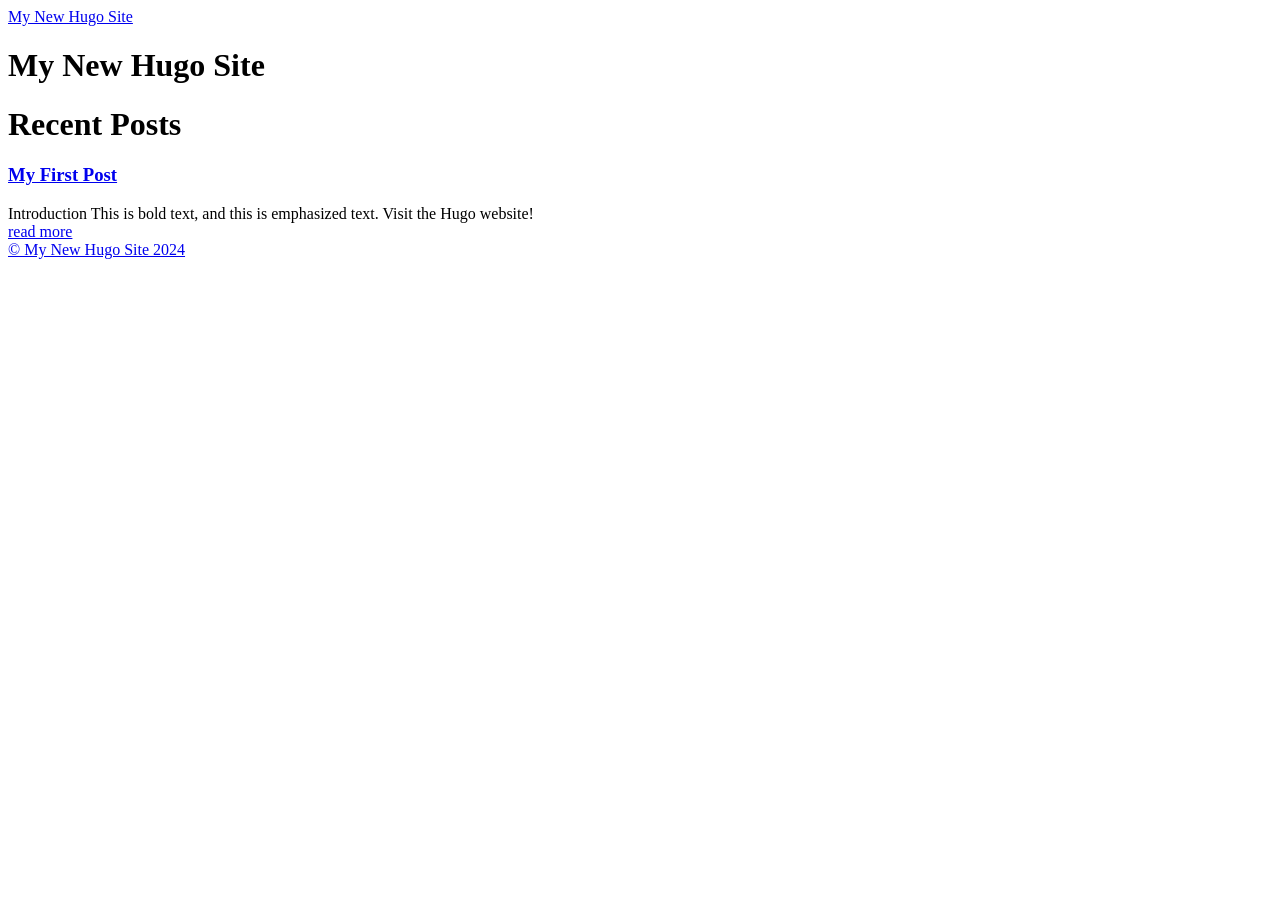
==== public/index.html @ b790c1c4 "Hugo Web Files" ====
<!DOCTYPE html>
<html lang="en-us">
  <head>
    <meta charset="utf-8">
    <meta http-equiv="X-UA-Compatible" content="IE=edge,chrome=1">
    
    <title>My New Hugo Site</title>
    <meta name="viewport" content="width=device-width,minimum-scale=1">
    <meta name="description" content="">
    <meta name="generator" content="Hugo 0.133.0">
    
    
    
    
      <meta name="robots" content="noindex, nofollow">
    
    

    
<link rel="stylesheet" href="/ananke/css/main.min.css" >



    

    
      

    

    
    
      <link href="/index.xml" rel="alternate" type="application/rss+xml" title="My New Hugo Site" />
      <link href="/index.xml" rel="feed" type="application/rss+xml" title="My New Hugo Site" />
      
    

    
      <link rel="canonical" href="https://aayushchalise.com/">
    

    <meta property="og:url" content="https://aayushchalise.com/">
  <meta property="og:site_name" content="My New Hugo Site">
  <meta property="og:title" content="My New Hugo Site">
  <meta property="og:locale" content="en_us">
  <meta property="og:type" content="website">

  <meta itemprop="name" content="My New Hugo Site">
  <meta itemprop="datePublished" content="2024-08-20T23:05:24+05:45">
  <meta itemprop="dateModified" content="2024-08-20T23:05:24+05:45">
  <meta name="twitter:card" content="summary">
  <meta name="twitter:title" content="My New Hugo Site">

	
  </head>

  <body class="ma0 avenir bg-near-white">

    

  <header>
    <div class="pb3-m pb6-l bg-black">
      <nav class="pv3 ph3 ph4-ns" role="navigation">
  <div class="flex-l justify-between items-center center">
    <a href="/" class="f3 fw2 hover-white no-underline white-90 dib">
      
        My New Hugo Site
      
    </a>
    <div class="flex-l items-center">
      

      
      
<div class="ananke-socials">
  
</div>

    </div>
  </div>
</nav>

      <div class="tc-l pv3 ph3 ph4-ns">
        <h1 class="f2 f-subheadline-l fw2 light-silver mb0 lh-title">
          My New Hugo Site
        </h1>
        
      </div>
    </div>
  </header>


    <main class="pb7" role="main">
      
  <article class="cf ph3 ph5-l pv3 pv4-l f4 tc-l center measure-wide lh-copy mid-gray">
      
    </article>
    
    
    
    
    
    
    
    
    
    
    
      <div class="pa3 pa4-ns w-100 w-70-ns center">
        
        
            <h1 class="flex-none">
              Recent Posts
            </h1>
          

        

        <section class="w-100 mw8">
          
          
            <div class="relative w-100 mb4">
              
<article class="bb b--black-10">
  <div class="db pv4 ph3 ph0-l no-underline dark-gray">
    <div class="flex flex-column flex-row-ns">
      
      <div class="blah w-100">
        <h1 class="f3 fw1 athelas mt0 lh-title">
          <a href="/posts/my-first-post/" class="color-inherit dim link">
            My First Post
            </a>
        </h1>
        <div class="f6 f5-l lh-copy nested-copy-line-height nested-links">
          Introduction This is bold text, and this is emphasized text.
Visit the Hugo website!
        </div>
          <a href="/posts/my-first-post/" class="ba b--moon-gray bg-light-gray br2 color-inherit dib f7 hover-bg-moon-gray link mt2 ph2 pv1">read more</a>
        
      </div>
    </div>
  </div>
</article>

            </div>
          
        </section>

        

        </div>
    
  

    </main>
    <footer class="bg-black bottom-0 w-100 pa3" role="contentinfo">
  <div class="flex justify-between">
  <a class="f4 fw4 hover-white no-underline white-70 dn dib-ns pv2 ph3" href="https://aayushchalise.com/" >
    &copy;  My New Hugo Site 2024 
  </a>
    <div>
<div class="ananke-socials">
  
</div>
</div>
  </div>
</footer>

  </body>
</html>
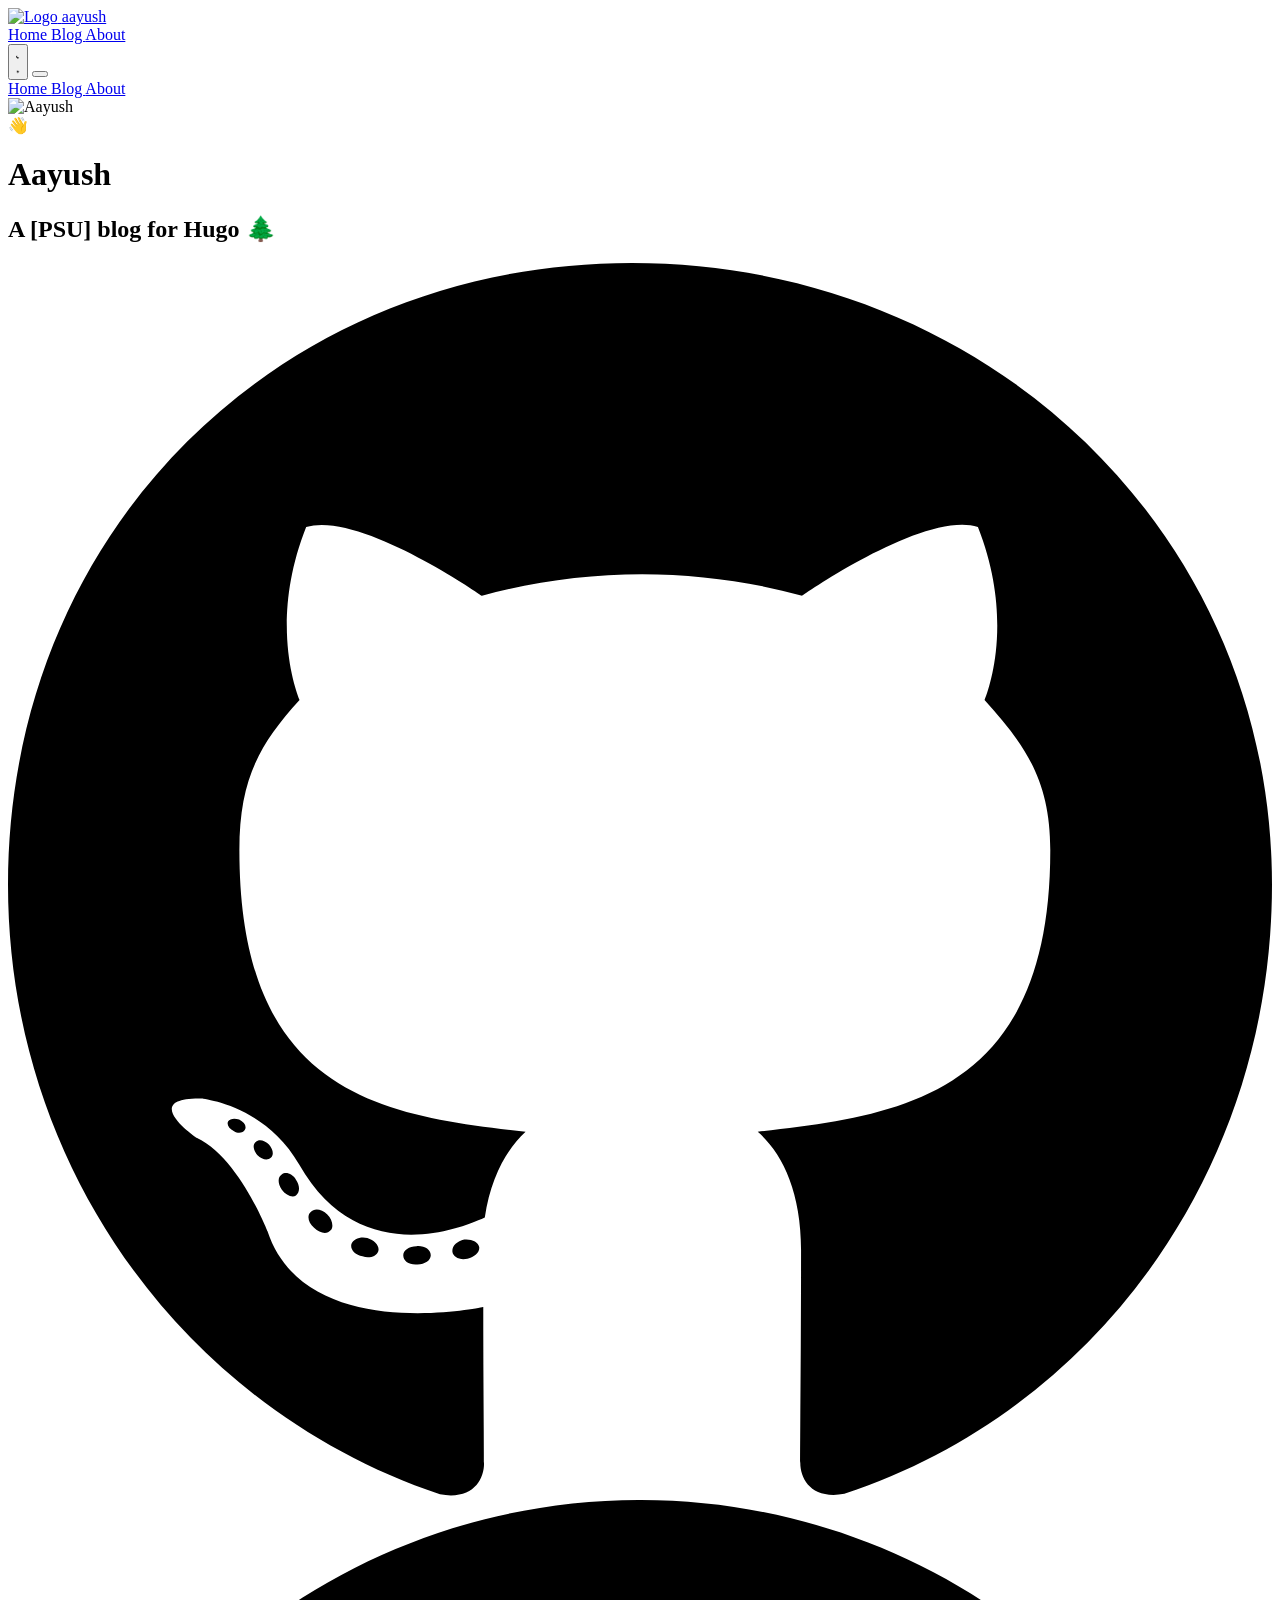
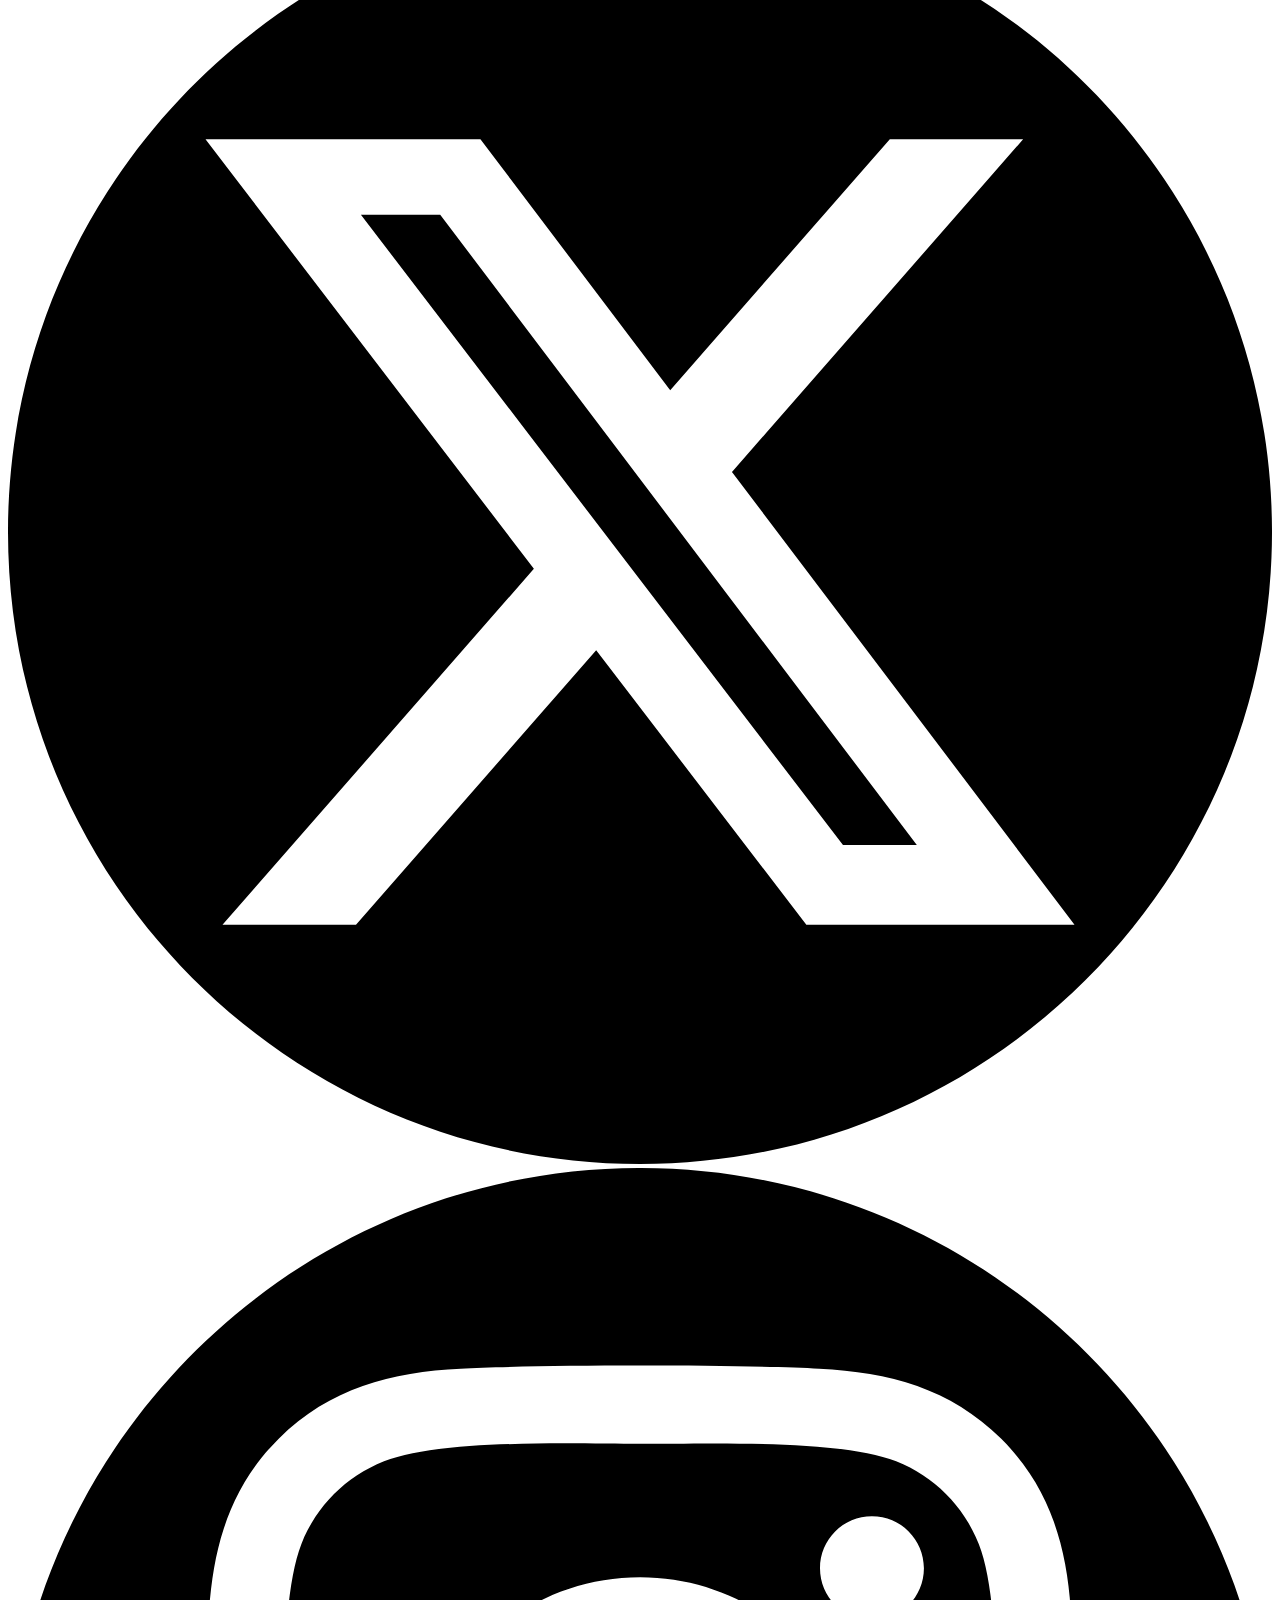
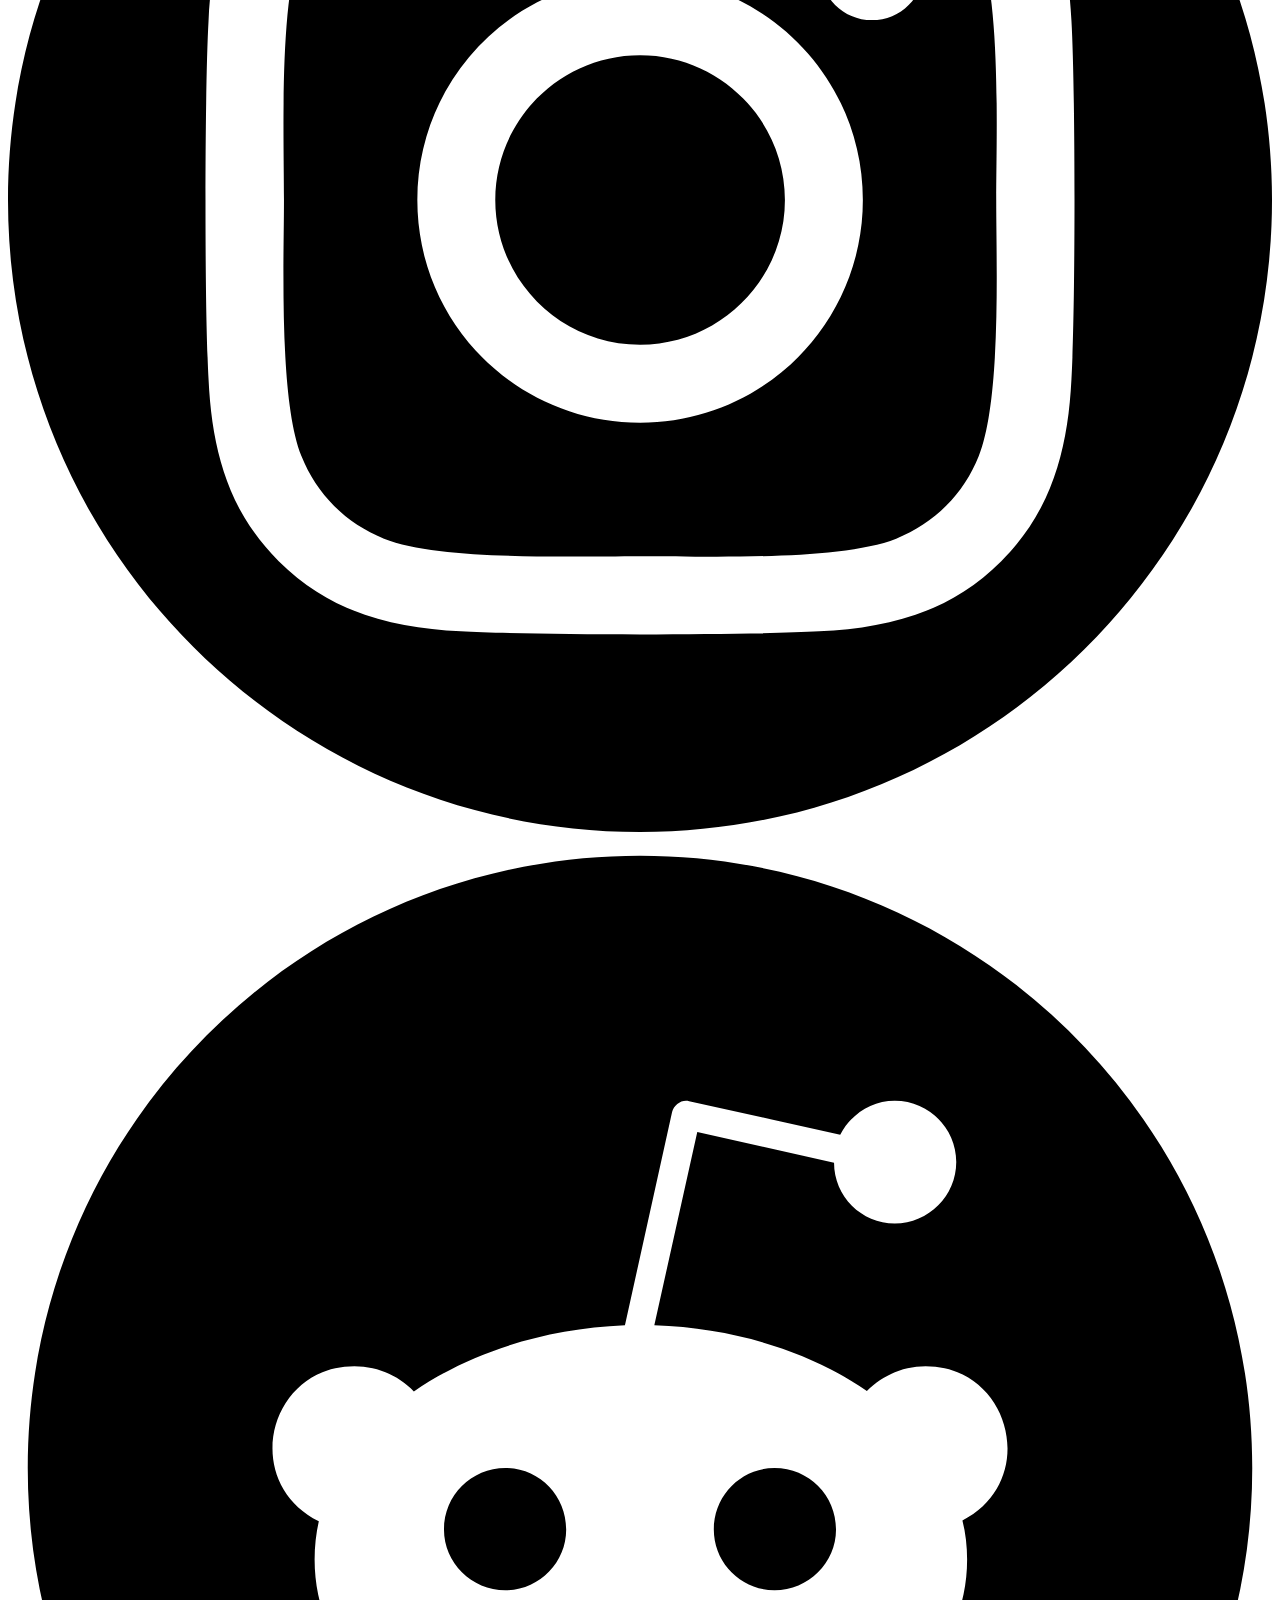
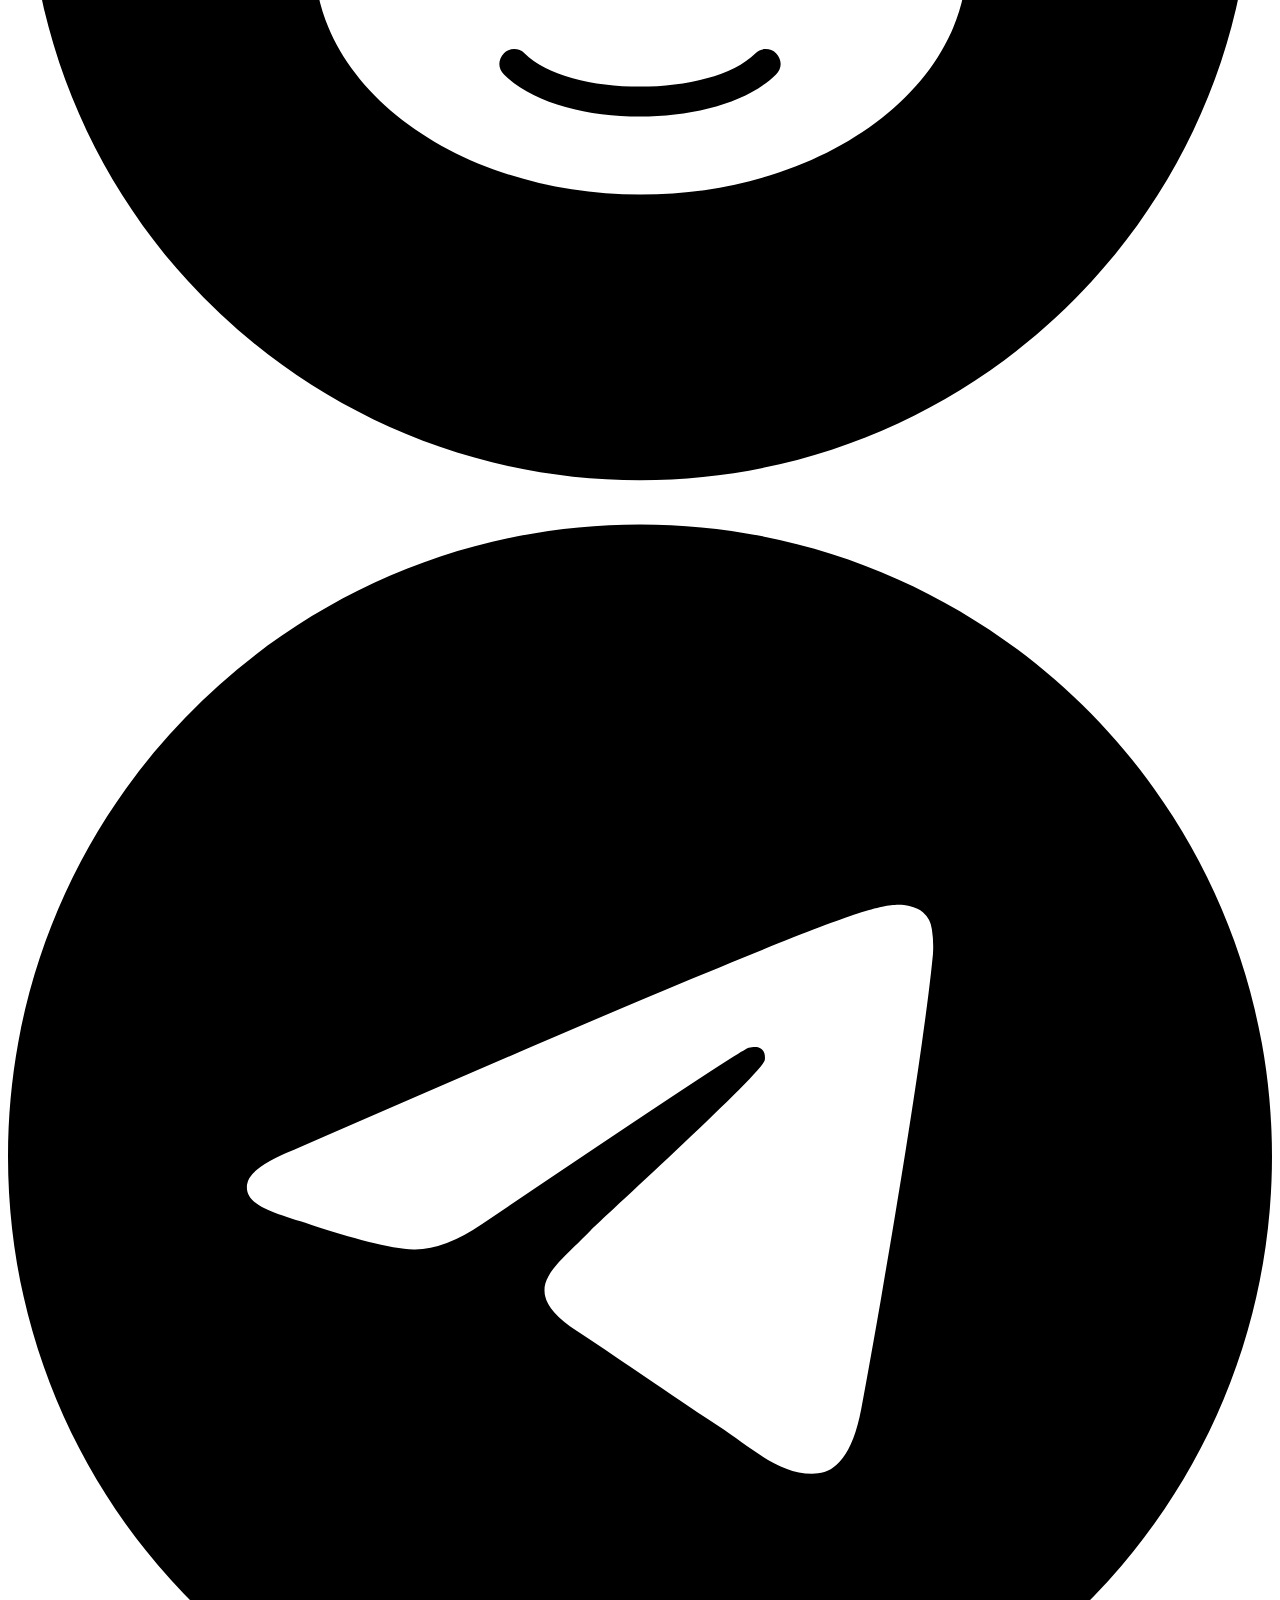
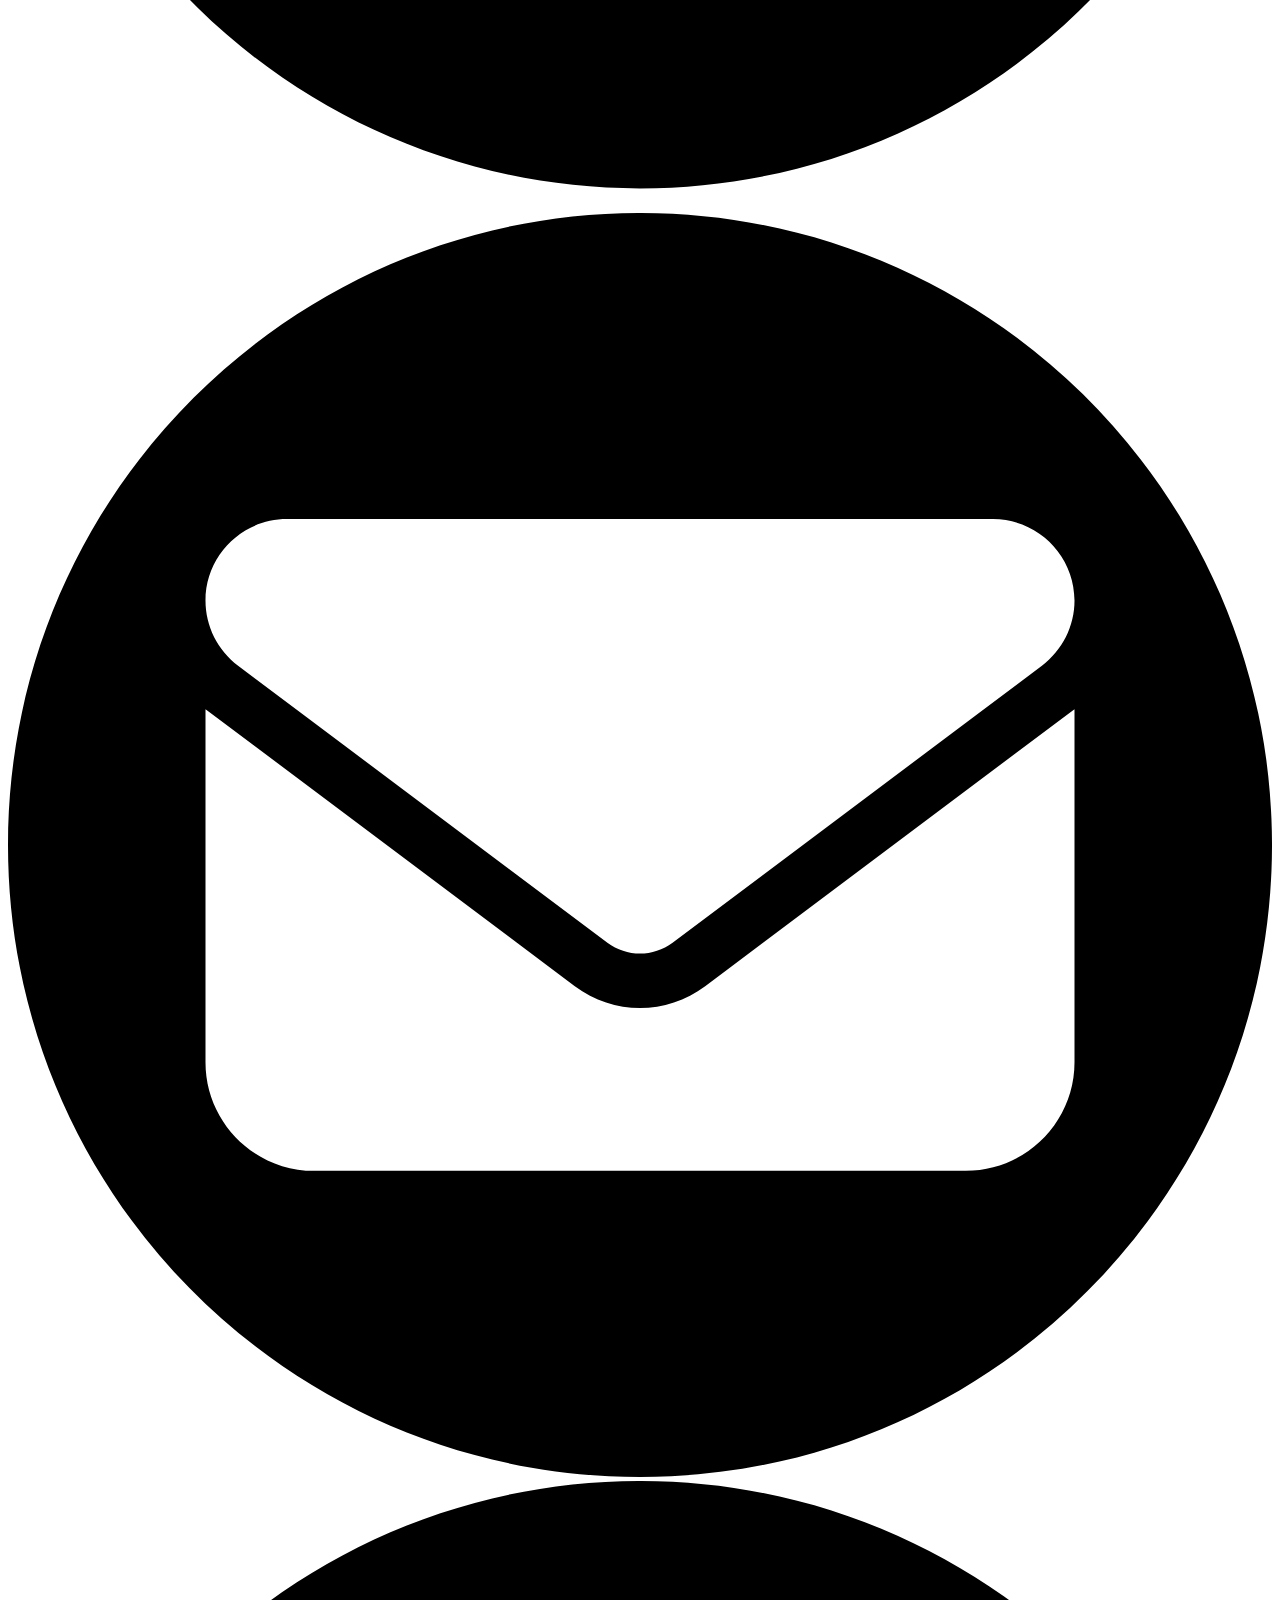
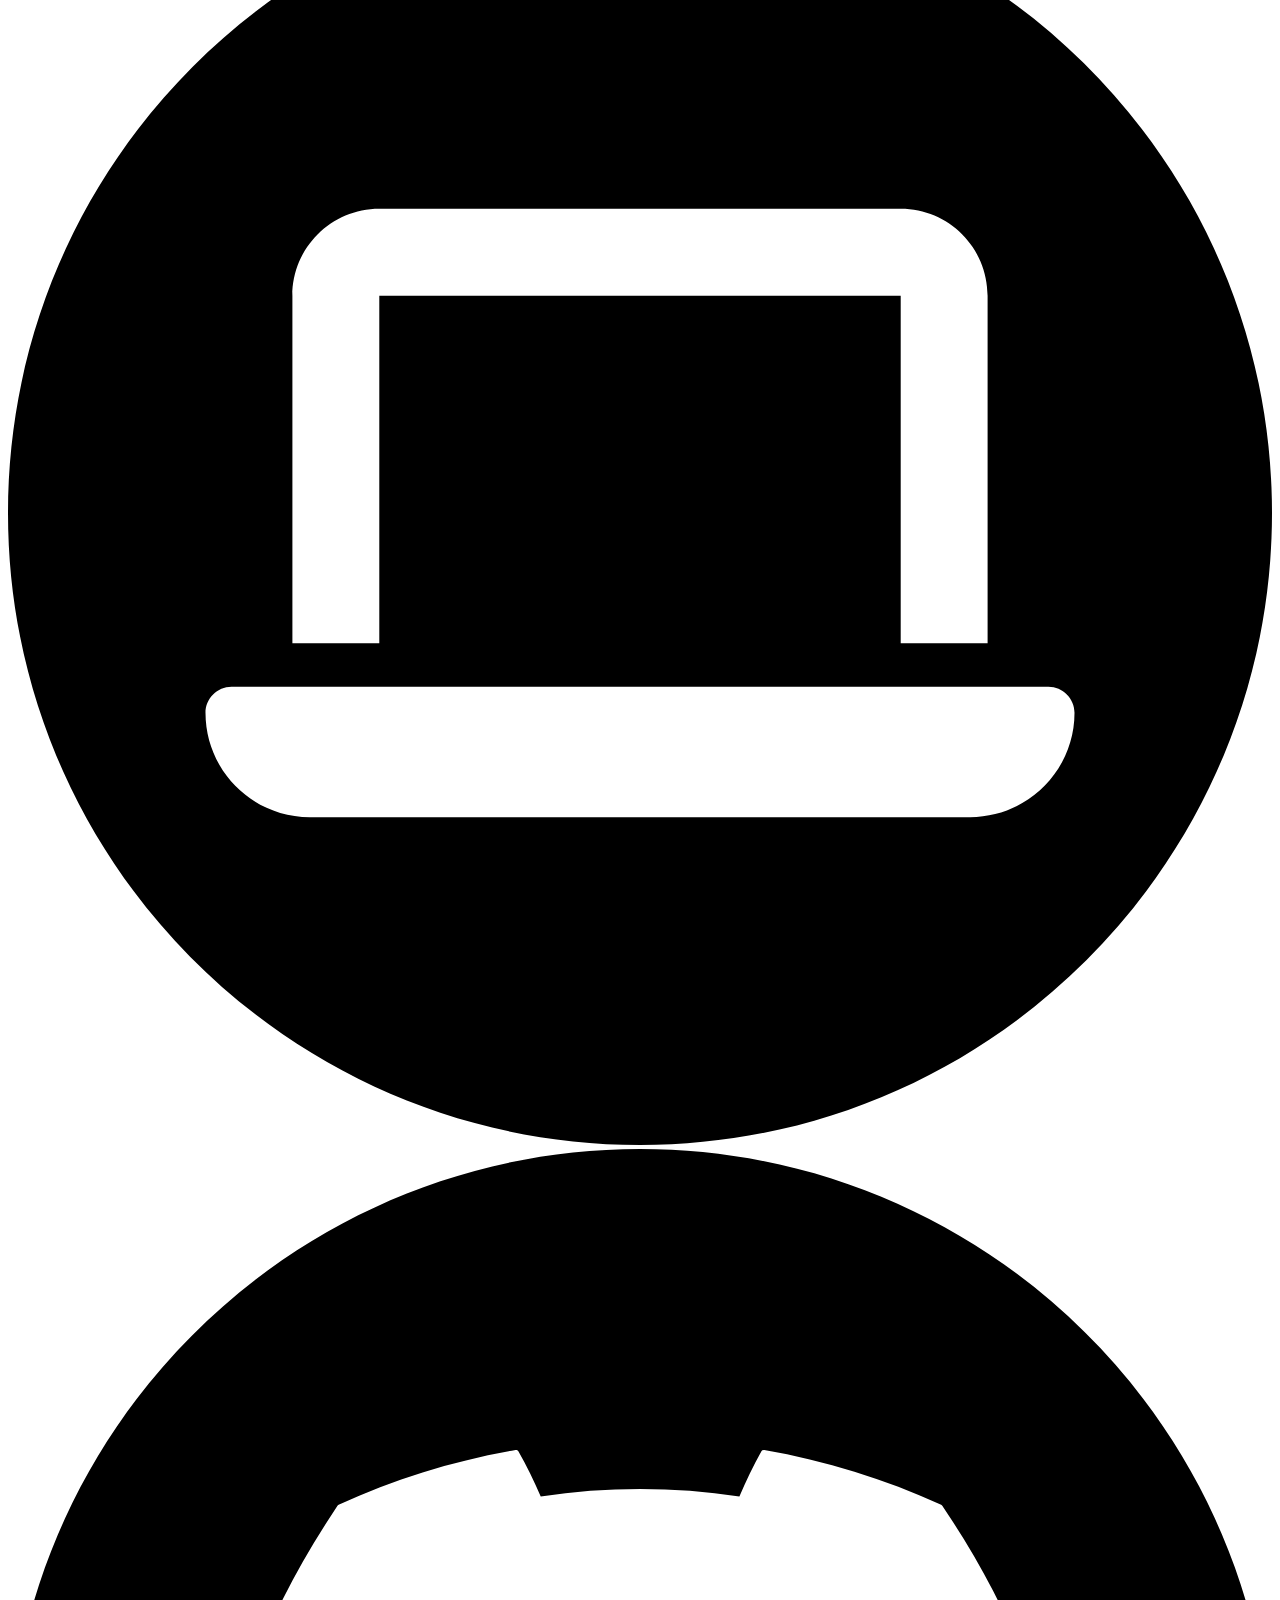
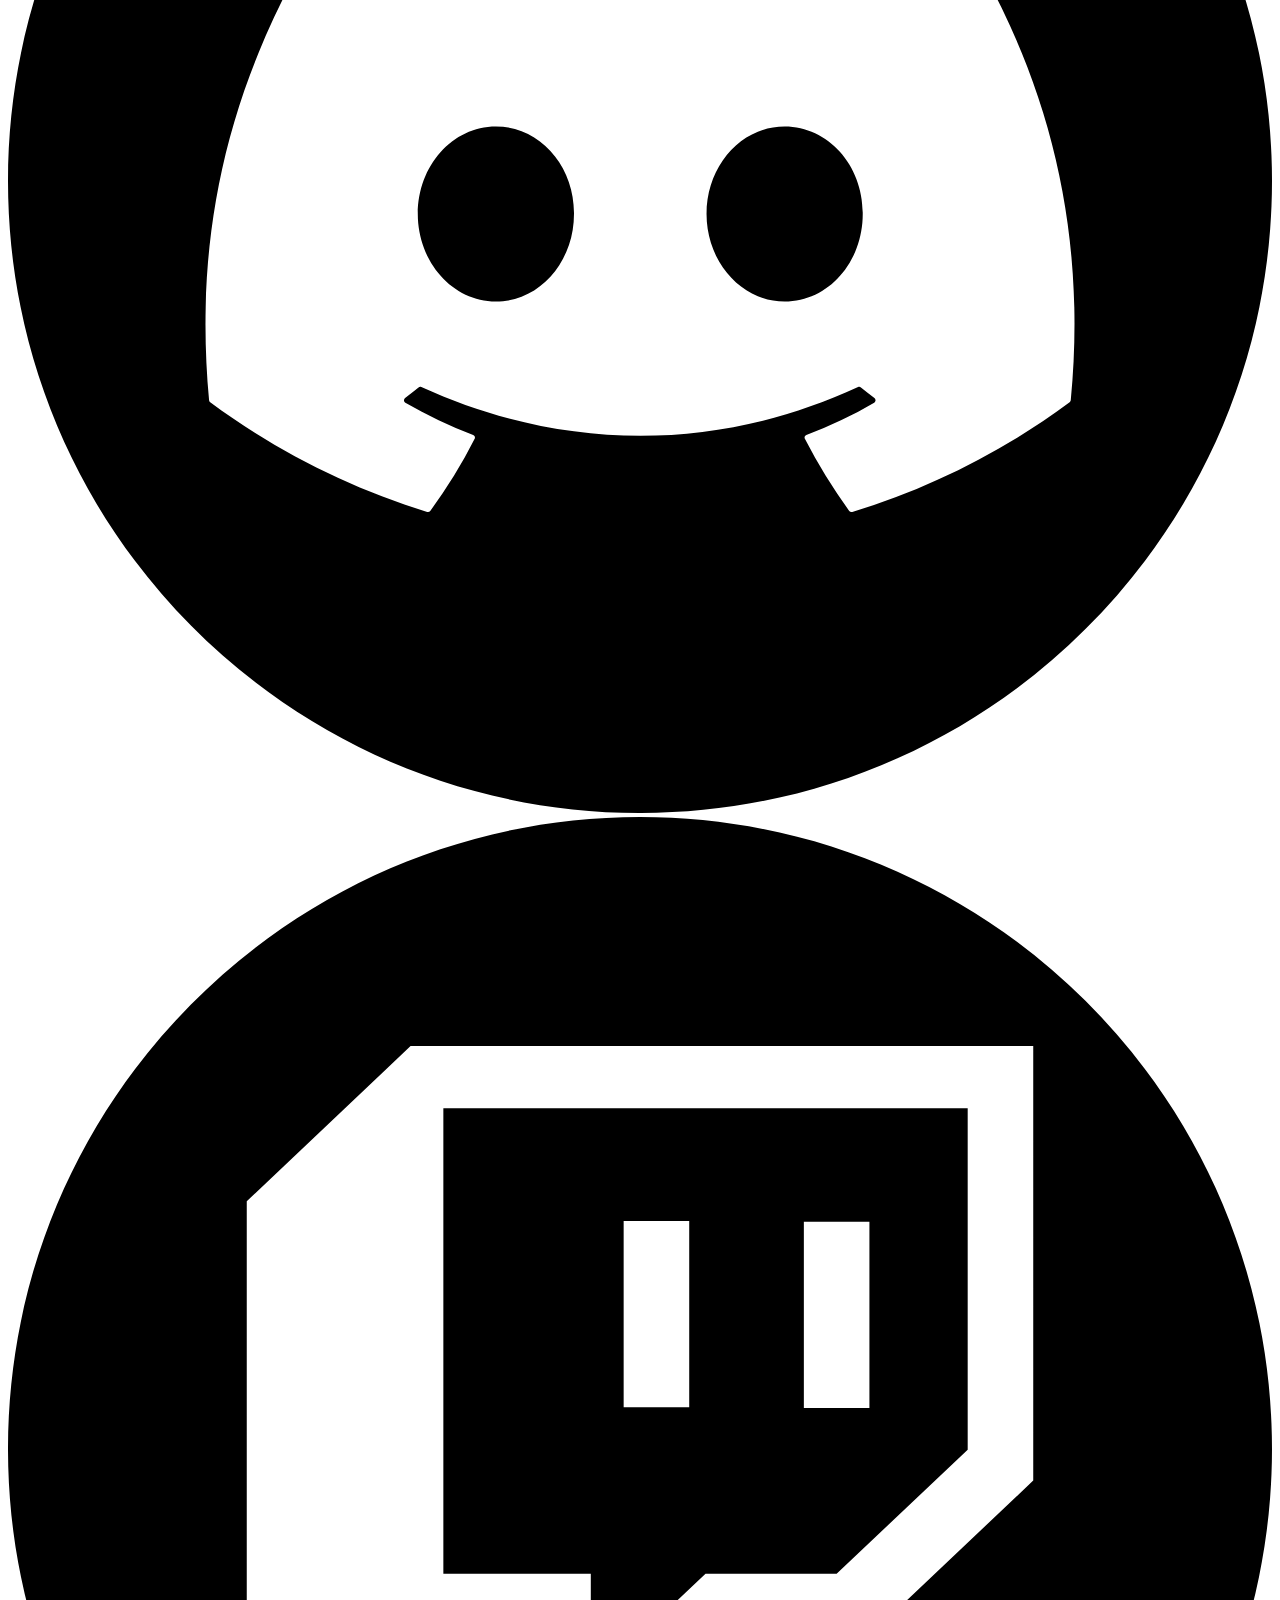
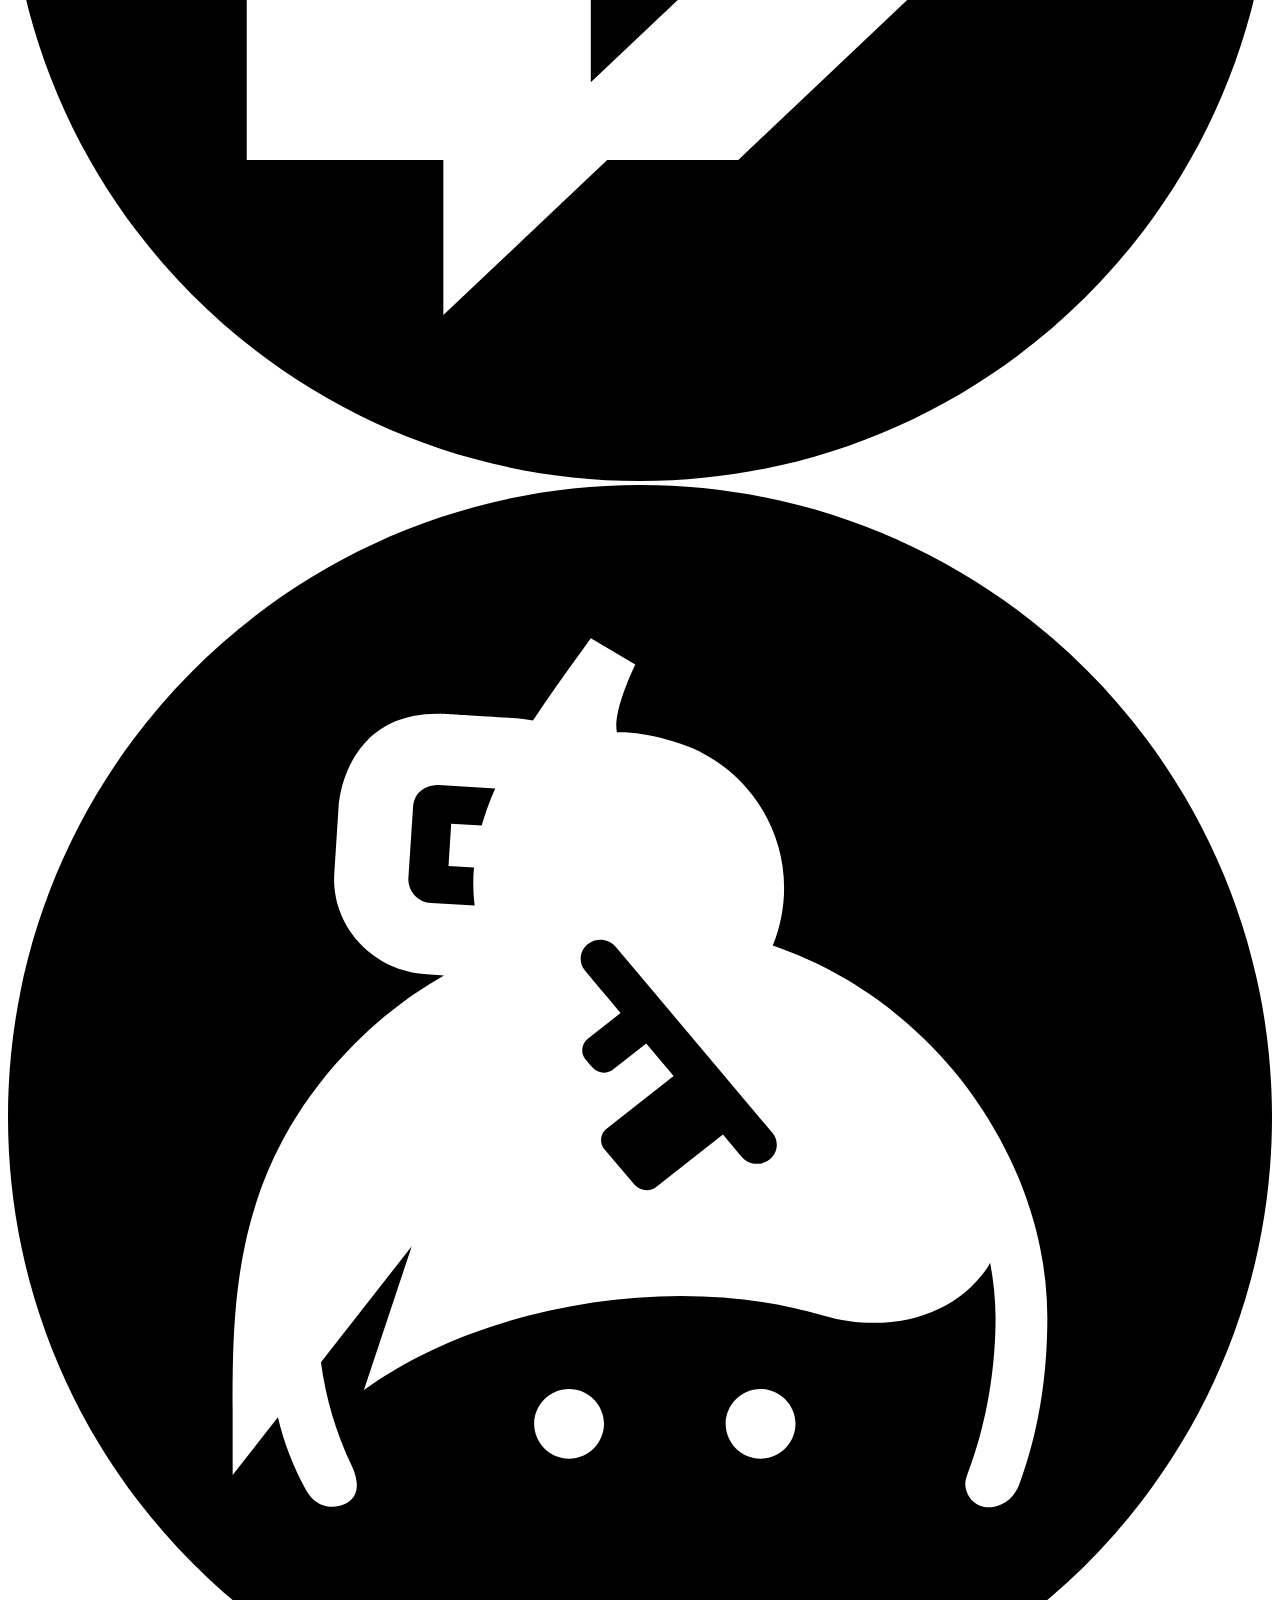
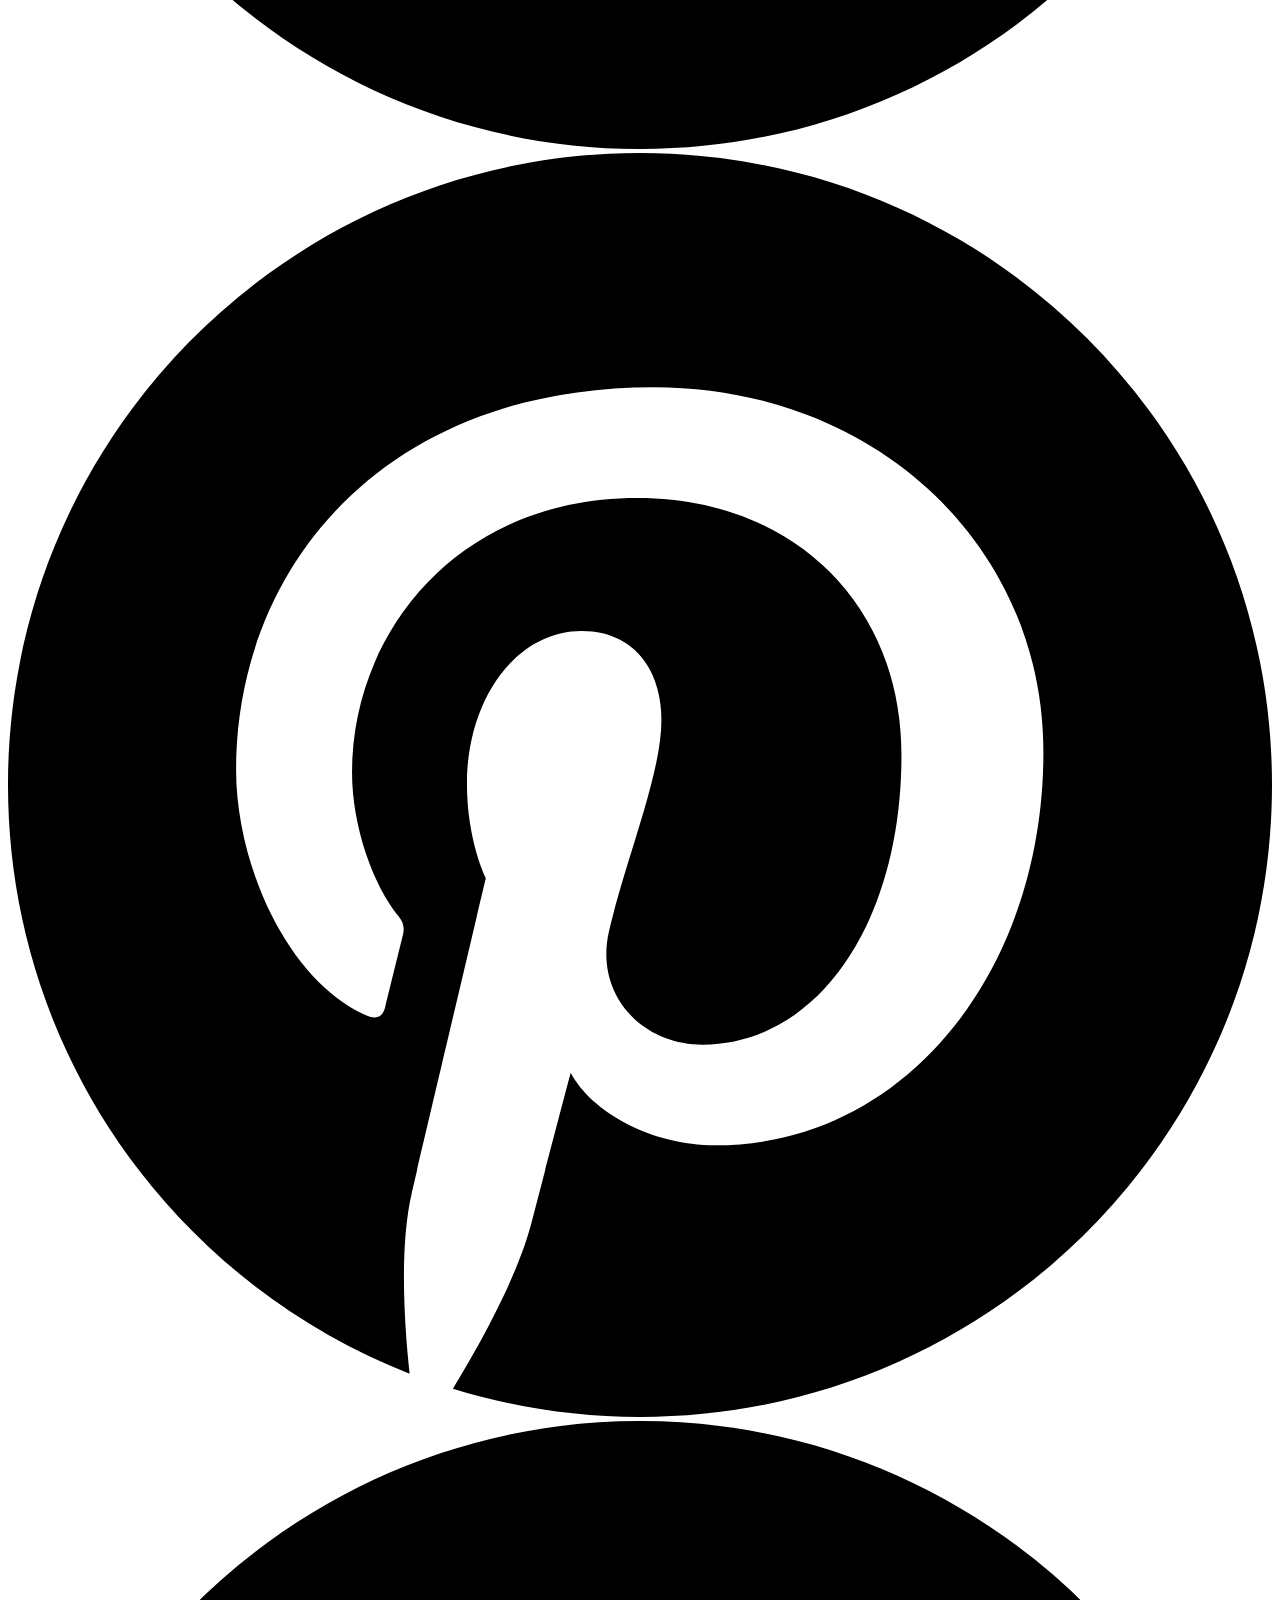
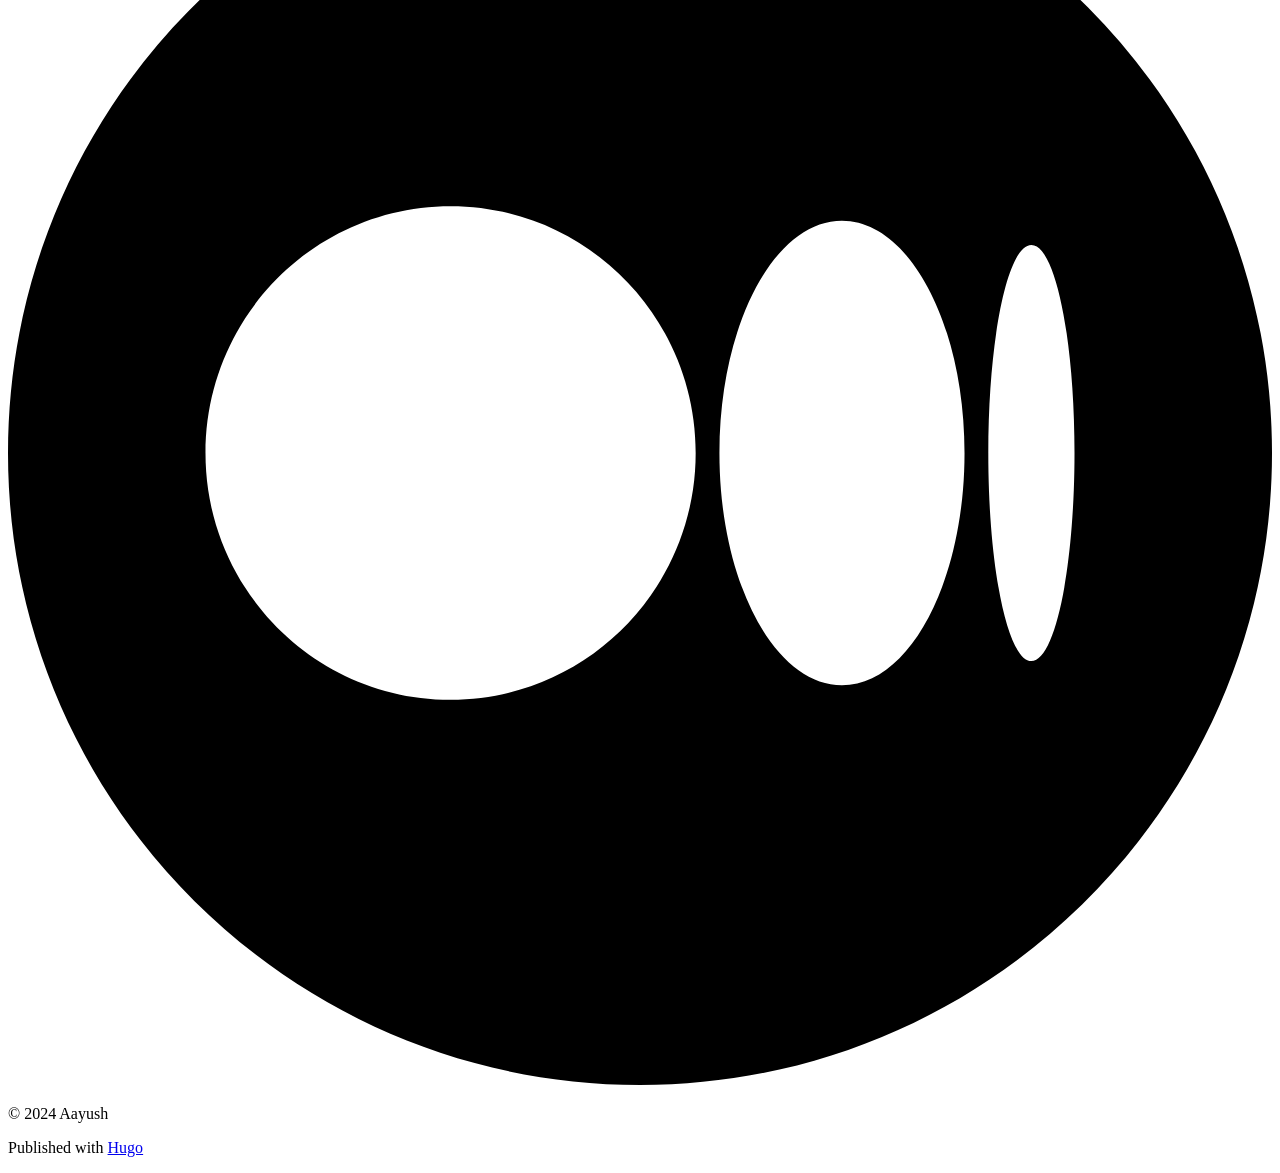
==== commit 88f37475: "Recover because some shit happen" ====
--- a/public/index.html
+++ b/public/index.html
@@ -1,170 +1,431 @@
-<!DOCTYPE html>
-<html lang="en-us">
-  <head>
-    <meta charset="utf-8">
-    <meta http-equiv="X-UA-Compatible" content="IE=edge,chrome=1">
-    
-    <title>My New Hugo Site</title>
-    <meta name="viewport" content="width=device-width,minimum-scale=1">
-    <meta name="description" content="">
-    <meta name="generator" content="Hugo 0.133.0">
-    
-    
-    
-    
-      <meta name="robots" content="noindex, nofollow">
-    
-    
-
-    
-<link rel="stylesheet" href="/ananke/css/main.min.css" >
-
-
-
-    
-
-    
-      
-
-    
-
-    
-    
-      <link href="/index.xml" rel="alternate" type="application/rss+xml" title="My New Hugo Site" />
-      <link href="/index.xml" rel="feed" type="application/rss+xml" title="My New Hugo Site" />
-      
-    
-
-    
-      <link rel="canonical" href="https://aayushchalise.com/">
-    
-
-    <meta property="og:url" content="https://aayushchalise.com/">
-  <meta property="og:site_name" content="My New Hugo Site">
-  <meta property="og:title" content="My New Hugo Site">
+<!doctype html><html lang="en-us">
+  <head><script src="/hugoweb/livereload.js?mindelay=10&amp;v=2&amp;port=1313&amp;path=hugoweb/livereload" data-no-instant defer></script>
+    
+<meta charset="utf-8" />
+<meta name="viewport" content="width=device-width, initial-scale=1.0" />
+<meta http-equiv="X-UA-Compatible" content="IE=edge" />
+<meta name="generator" content="Qubt theme for Hugo" />
+
+
+
+<title>aayush</title>
+<meta name="title" content="aayush" />
+
+
+
+  <meta name="author" content="Aayush" />
+
+
+
+
+  <meta name="description" content="Suckssss" />
+
+
+
+
+
+
+
+
+
+<link type="text/css" rel="stylesheet" href="/hugoweb/css/main.bundle.min.5636d80e254be9ce31f91d9795aa12f91ebcc8fd4dae961123f822d016b0fe424fdb327be09ddbb563c7dfdcaaecfc378fa423ca02a0d5dc3bbc63e6b30d0198.css" integrity="sha512-VjbYDiVL6c4x&#43;R2XlaoS&#43;R68yP1NrpYRI/gi0Baw/kJP2zJ74J3btWPH39yq7Pw3j6QjygKg1dw7vGPmsw0BmA==" />
+
+
+
+
+
+
+
+
+
+<script defer src="/hugoweb/js/main.bundle.min.4657c962c90bb42241e3db9c00332ac44a2ff6a901654b8248b4e2f4b586571fd2aa672dcadf728d6f2135b0ea6088f21d1cf5302b4cae8557e0593f70081d72.js" integrity="sha512-RlfJYskLtCJB49ucADMqxEov9qkBZUuCSLTi9LWGVx/Sqmctyt9yjW8hNbDqYIjyHRz1MCtMroVX4Fk/cAgdcg=="></script>
+
+
+
+
+  
+  
+  <link rel="apple-touch-icon" sizes="180x180" href="/hugoweb/icon_hu4914785028757163862.png" />
+  <link rel="icon" type="image/png" sizes="32x32" href="/hugoweb/icon_hu526332659513709191.png" />
+
+
+
+<meta property="og:url" content="http://localhost:1313/hugoweb/">
+  <meta property="og:site_name" content="aayush">
+  <meta property="og:title" content="aayush">
+  <meta property="og:description" content="Suckssss">
   <meta property="og:locale" content="en_us">
   <meta property="og:type" content="website">
-
-  <meta itemprop="name" content="My New Hugo Site">
-  <meta itemprop="datePublished" content="2024-08-20T23:05:24+05:45">
-  <meta itemprop="dateModified" content="2024-08-20T23:05:24+05:45">
-  <meta name="twitter:card" content="summary">
-  <meta name="twitter:title" content="My New Hugo Site">
-
-	
+    <meta property="og:image" content="http://localhost:1313/hugoweb/thumbnail.jpeg">
+
+
+  <meta name="twitter:card" content="summary_large_image">
+  <meta name="twitter:image" content="http://localhost:1313/hugoweb/thumbnail.jpeg">
+  <meta name="twitter:title" content="aayush">
+  <meta name="twitter:description" content="Suckssss">
+
+
+<script>
+  
+  if (localStorage.getItem("color-theme") === "dark" || (!("color-theme" in localStorage) && window.matchMedia("(prefers-color-scheme: dark)").matches)) {
+    document.documentElement.classList.add("dark");
+  } else {
+    document.documentElement.classList.remove("dark");
+  }
+</script>
+
   </head>
-
-  <body class="ma0 avenir bg-near-white">
-
-    
-
-  <header>
-    <div class="pb3-m pb6-l bg-black">
-      <nav class="pv3 ph3 ph4-ns" role="navigation">
-  <div class="flex-l justify-between items-center center">
-    <a href="/" class="f3 fw2 hover-white no-underline white-90 dib">
-      
-        My New Hugo Site
-      
-    </a>
-    <div class="flex-l items-center">
-      
-
-      
-      
-<div class="ananke-socials">
-  
-</div>
-
-    </div>
+  <body class="flex h-screen flex-col justify-between bg-neutral-100 dark:bg-neutral-800">
+    <div>
+      <header class="sticky top-0 z-10 bg-neutral-100 dark:bg-neutral-800">
+        
+
+
+
+<section class="mx-auto flex max-w-screen-xl items-center justify-between p-4">
+  <a href="http://localhost:1313/hugoweb/" class="flex items-center space-x-3">
+    
+      
+      <img src="/hugoweb/logo_hu10675493527724622973.webp" class="h-8 w-8" alt="Logo" />
+    
+    <span class="self-center whitespace-nowrap text-2xl font-semibold text-slate-700 dark:text-slate-400">
+      aayush
+    </span>
+  </a>
+  <div class="flex flex-row space-x-8">
+    <nav class="hidden space-x-8 text-xl md:block" aria-label="main">
+      
+        <a href="/hugoweb/" class="px-3 py-2 text-slate-700 hover:text-indigo-500 md:p-0 dark:text-slate-400">
+          Home
+        </a>
+      
+        <a href="/hugoweb/blog/" class="px-3 py-2 text-slate-700 hover:text-indigo-500 md:p-0 dark:text-slate-400">
+          Blog
+        </a>
+      
+        <a href="/hugoweb/about/" class="px-3 py-2 text-slate-700 hover:text-indigo-500 md:p-0 dark:text-slate-400">
+          About
+        </a>
+      
+    </nav>
+    <button id="theme-toggle" type="button" class="rounded-lg text-sm text-slate-700 hover:text-indigo-500 dark:text-slate-400" aria-label="theme-switcher">
+      <svg id="theme-toggle-dark-icon" class="hidden h-6 w-6" fill="currentColor" viewBox="0 0 20 20" xmlns="http://www.w3.org/2000/svg">
+        <path d="M17.293 13.293A8 8 0 016.707 2.707a8.001 8.001 0 1010.586 10.586z"></path>
+      </svg>
+      <svg id="theme-toggle-light-icon" class="hidden h-6 w-6" fill="currentColor" viewBox="0 0 20 20" xmlns="http://www.w3.org/2000/svg">
+        <path
+          d="M10 2a1 1 0 011 1v1a1 1 0 11-2 0V3a1 1 0 011-1zm4 8a4 4 0 11-8 0 4 4 0 018 0zm-.464 4.95l.707.707a1 1 0 001.414-1.414l-.707-.707a1 1 0 00-1.414 1.414zm2.12-10.607a1 1 0 010 1.414l-.706.707a1 1 0 11-1.414-1.414l.707-.707a1 1 0 011.414 0zM17 11a1 1 0 100-2h-1a1 1 0 100 2h1zm-7 4a1 1 0 011 1v1a1 1 0 11-2 0v-1a1 1 0 011-1zM5.05 6.464A1 1 0 106.465 5.05l-.708-.707a1 1 0 00-1.414 1.414l.707.707zm1.414 8.486l-.707.707a1 1 0 01-1.414-1.414l.707-.707a1 1 0 011.414 1.414zM4 11a1 1 0 100-2H3a1 1 0 000 2h1z"
+          fill-rule="evenodd"
+          clip-rule="evenodd"></path>
+      </svg>
+    </button>
+    <button id="hamburger-button" class="relative h-8 w-8 cursor-pointer text-3xl md:hidden" aria-label="hamburger-button">
+      <div
+        class="absolute top-4 -mt-0.5 h-[3px] w-8 rounded bg-slate-700 transition-all duration-500 before:absolute before:h-[3px] before:w-8 before:-translate-x-4 before:-translate-y-2.5 before:rounded before:bg-slate-700 before:transition-all before:duration-500 before:content-[''] after:absolute after:h-[3px] after:w-8 after:-translate-x-4 after:translate-y-2.5 after:rounded after:bg-slate-700 after:transition-all after:duration-500 after:content-[''] dark:bg-slate-400 before:dark:bg-slate-400 after:dark:bg-slate-400"></div>
+    </button>
   </div>
-</nav>
-
-      <div class="tc-l pv3 ph3 ph4-ns">
-        <h1 class="f2 f-subheadline-l fw2 light-silver mb0 lh-title">
-          My New Hugo Site
-        </h1>
-        
-      </div>
-    </div>
-  </header>
-
-
-    <main class="pb7" role="main">
-      
-  <article class="cf ph3 ph5-l pv3 pv4-l f4 tc-l center measure-wide lh-copy mid-gray">
-      
-    </article>
-    
-    
-    
-    
-    
-    
-    
-    
-    
-    
-    
-      <div class="pa3 pa4-ns w-100 w-70-ns center">
-        
-        
-            <h1 class="flex-none">
-              Recent Posts
-            </h1>
-          
-
-        
-
-        <section class="w-100 mw8">
-          
-          
-            <div class="relative w-100 mb4">
-              
-<article class="bb b--black-10">
-  <div class="db pv4 ph3 ph0-l no-underline dark-gray">
-    <div class="flex flex-column flex-row-ns">
-      
-      <div class="blah w-100">
-        <h1 class="f3 fw1 athelas mt0 lh-title">
-          <a href="/posts/my-first-post/" class="color-inherit dim link">
-            My First Post
-            </a>
-        </h1>
-        <div class="f6 f5-l lh-copy nested-copy-line-height nested-links">
-          Introduction This is bold text, and this is emphasized text.
-Visit the Hugo website!
+</section>
+<section id="mobile-menu" class="absolute hidden w-full origin-top animate-open-menu flex-col justify-center bg-neutral-100 text-4xl dark:bg-neutral-800">
+  <nav class="flex min-h-screen flex-col items-center py-8" aria-label="mobile">
+    
+      <a href="/hugoweb/" class="px-3 py-2 text-center text-slate-700 hover:text-indigo-500 md:p-0 dark:text-slate-400">
+        Home
+      </a>
+    
+      <a href="/hugoweb/blog/" class="px-3 py-2 text-center text-slate-700 hover:text-indigo-500 md:p-0 dark:text-slate-400">
+        Blog
+      </a>
+    
+      <a href="/hugoweb/about/" class="px-3 py-2 text-center text-slate-700 hover:text-indigo-500 md:p-0 dark:text-slate-400">
+        About
+      </a>
+    
+  </nav>
+</section>
+
+      </header>
+      <main>
+        
+  <div class="flex items-center justify-center">
+    <div class="mt-auto flex h-[75vh] flex-col items-center justify-center">
+      
+      
+      
+      
+      
+        
+        <div class="relative w-48">
+          <img class="mb-2 h-48 w-48 rounded-full" width="192" height="192" alt="Aayush" src="/hugoweb/author_hu7985934861576238978.webp" />
+          
+            <div class="absolute bottom-4 right-0 flex h-10 w-10 items-center justify-center rounded-full border-2 border-solid border-slate-50 bg-neutral-300 dark:bg-neutral-500">
+              👋
+            </div>
+          
         </div>
-          <a href="/posts/my-first-post/" class="ba b--moon-gray bg-light-gray br2 color-inherit dib f7 hover-bg-moon-gray link mt2 ph2 pv1">read more</a>
+      
+
+
+      <h1 class="text-center text-4xl font-extrabold text-slate-700 dark:text-slate-200">
+        Aayush
+      </h1>
+
+      
+        <h2 class="mt-4 text-center text-xl text-slate-600 dark:text-slate-400">
+          A [PSU] blog for Hugo &#x1f332;
+        </h2>
+      
+      <div class="mt-4 flex flex-wrap items-center justify-center">
+        
+          
+            
+            
+            
+            
+              <a class="link" href="https://github.com/harilvfs/" target="_blank" rel="me noopener noreferrer" aria-label="github">
+                <span class="link_svg">
+                  <?xml version="1.0" encoding="UTF-8" standalone="no"?>
+<!DOCTYPE svg PUBLIC "-//W3C//DTD SVG 1.1//EN" "http://www.w3.org/Graphics/SVG/1.1/DTD/svg11.dtd">
+<svg width="100%" height="100%" viewBox="0 0 496 484" version="1.1" xmlns="http://www.w3.org/2000/svg" xmlns:xlink="http://www.w3.org/1999/xlink" xml:space="preserve" xmlns:serif="http://www.serif.com/" style="fill-rule:evenodd;clip-rule:evenodd;stroke-linejoin:round;stroke-miterlimit:2;">
+    <g transform="matrix(1,0,0,1,0,-8)">
+        <path d="M165.9,397.4C165.9,399.4 163.6,401 160.7,401C157.4,401.3 155.1,399.7 155.1,397.4C155.1,395.4 157.4,393.8 160.3,393.8C163.3,393.5 165.9,395.1 165.9,397.4ZM134.8,392.9C134.1,394.9 136.1,397.2 139.1,397.8C141.7,398.8 144.7,397.8 145.3,395.8C145.9,393.8 144,391.5 141,390.6C138.4,389.9 135.5,390.9 134.8,392.9ZM179,391.2C176.1,391.9 174.1,393.8 174.4,396.1C174.7,398.1 177.3,399.4 180.3,398.7C183.2,398 185.2,396.1 184.9,394.1C184.6,392.2 181.9,390.9 179,391.2ZM244.8,8C106.1,8 0,113.3 0,252C0,362.9 69.8,457.8 169.5,491.2C182.3,493.5 186.8,485.6 186.8,479.1C186.8,472.9 186.5,438.7 186.5,417.7C186.5,417.7 116.5,432.7 101.8,387.9C101.8,387.9 90.4,358.8 74,351.3C74,351.3 51.1,335.6 75.6,335.9C75.6,335.9 100.5,337.9 114.2,361.7C136.1,400.3 172.8,389.2 187.1,382.6C189.4,366.6 195.9,355.5 203.1,348.9C147.2,342.7 90.8,334.6 90.8,238.4C90.8,210.9 98.4,197.1 114.4,179.5C111.8,173 103.3,146.2 117,111.6C137.9,105.1 186,138.6 186,138.6C206,133 227.5,130.1 248.8,130.1C270.1,130.1 291.6,133 311.6,138.6C311.6,138.6 359.7,105 380.6,111.6C394.3,146.3 385.8,173 383.2,179.5C399.2,197.2 409,211 409,238.4C409,334.9 350.1,342.6 294.2,348.9C303.4,356.8 311.2,371.8 311.2,395.3C311.2,429 310.9,470.7 310.9,478.9C310.9,485.4 315.5,493.3 328.2,491C428.2,457.8 496,362.9 496,252C496,113.3 383.5,8 244.8,8ZM97.2,352.9C95.9,353.9 96.2,356.2 97.9,358.1C99.5,359.7 101.8,360.4 103.1,359.1C104.4,358.1 104.1,355.8 102.4,353.9C100.8,352.3 98.5,351.6 97.2,352.9ZM86.4,344.8C85.7,346.1 86.7,347.7 88.7,348.7C90.3,349.7 92.3,349.4 93,348C93.7,346.7 92.7,345.1 90.7,344.1C88.7,343.5 87.1,343.8 86.4,344.8ZM118.8,380.4C117.2,381.7 117.8,384.7 120.1,386.6C122.4,388.9 125.3,389.2 126.6,387.6C127.9,386.3 127.3,383.3 125.3,381.4C123.1,379.1 120.1,378.8 118.8,380.4ZM107.4,365.7C105.8,366.7 105.8,369.3 107.4,371.6C109,373.9 111.7,374.9 113,373.9C114.6,372.6 114.6,370 113,367.7C111.6,365.4 109,364.4 107.4,365.7Z" style="fill-rule:nonzero;"/>
+    </g>
+</svg>
+
+                </span>
+              </a>
+            
+          
+        
+          
+            
+            
+            
+            
+              <a class="link" href="https://x.com/harilvfs" target="_blank" rel="me noopener noreferrer" aria-label="x-twitter">
+                <span class="link_svg">
+                  <?xml version="1.0" encoding="UTF-8" standalone="no"?>
+<!DOCTYPE svg PUBLIC "-//W3C//DTD SVG 1.1//EN" "http://www.w3.org/Graphics/SVG/1.1/DTD/svg11.dtd">
+<svg width="100%" height="100%" viewBox="0 0 400 400" version="1.1" xmlns="http://www.w3.org/2000/svg" xmlns:xlink="http://www.w3.org/1999/xlink" xml:space="preserve" xmlns:serif="http://www.serif.com/" style="fill-rule:evenodd;clip-rule:evenodd;stroke-linejoin:round;stroke-miterlimit:2;">
+    <g transform="matrix(1,0,0,1,-55.9977,-41.9064)">
+        <path d="M255.998,41.906C366.381,41.906 455.998,131.523 455.998,241.906C455.998,352.289 366.381,441.906 255.998,441.906C145.615,441.906 55.998,352.289 55.998,241.906C55.998,131.523 145.615,41.906 255.998,41.906ZM335.056,117.613L377.244,117.613L285.099,222.904L393.498,366.2L308.643,366.2L242.134,279.314L166.124,366.2L123.876,366.2L222.414,253.559L118.498,117.613L205.503,117.613L265.559,197.029L335.056,117.613ZM320.236,340.983L343.601,340.983L192.775,141.515L167.677,141.515L320.236,340.983Z"/>
+    </g>
+</svg>
+
+                </span>
+              </a>
+            
+          
+        
+          
+            
+            
+            
+            
+              <a class="link" href="https://instagram.com/harilvfs/" target="_blank" rel="me noopener noreferrer" aria-label="instagram">
+                <span class="link_svg">
+                  <?xml version="1.0" encoding="UTF-8" standalone="no"?>
+<!DOCTYPE svg PUBLIC "-//W3C//DTD SVG 1.1//EN" "http://www.w3.org/Graphics/SVG/1.1/DTD/svg11.dtd">
+<svg width="100%" height="100%" viewBox="0 0 400 400" version="1.1" xmlns="http://www.w3.org/2000/svg" xmlns:xlink="http://www.w3.org/1999/xlink" xml:space="preserve" xmlns:serif="http://www.serif.com/" style="fill-rule:evenodd;clip-rule:evenodd;stroke-linejoin:round;stroke-miterlimit:2;">
+    <g transform="matrix(1,0,0,1,-30.84,-28.5794)">
+        <path d="M230.84,28.579C341.223,28.579 430.84,118.196 430.84,228.579C430.84,338.962 341.223,428.579 230.84,428.579C120.457,428.579 30.84,338.962 30.84,228.579C30.84,118.196 120.457,28.579 230.84,28.579ZM367.374,171.892C366.331,149.868 361.3,130.359 345.165,114.285C329.092,98.211 309.582,93.181 287.558,92.076C264.858,90.788 196.822,90.788 174.122,92.076C152.159,93.119 132.65,98.15 116.515,114.224C100.38,130.297 95.411,149.806 94.306,171.831C93.018,194.53 93.018,262.567 94.306,285.267C95.349,307.291 100.38,326.8 116.515,342.874C132.65,358.948 152.098,363.978 174.122,365.083C196.822,366.371 264.858,366.371 287.558,365.083C309.582,364.04 329.092,359.009 345.165,342.874C361.239,326.8 366.269,307.291 367.374,285.267C368.662,262.567 368.662,194.592 367.374,171.892ZM338.049,309.622C333.263,321.647 324,330.911 311.914,335.757C293.815,342.935 250.871,341.279 230.871,341.279C210.871,341.279 167.865,342.874 149.828,335.757C137.803,330.972 128.539,321.708 123.693,309.622C116.515,291.524 118.171,248.579 118.171,228.579C118.171,208.579 116.576,165.573 123.693,147.536C128.478,135.512 137.742,126.248 149.828,121.402C167.926,114.224 210.871,115.88 230.871,115.88C250.871,115.88 293.877,114.285 311.914,121.402C323.938,126.187 333.202,135.451 338.049,147.536C345.227,165.635 343.57,208.579 343.57,228.579C343.57,248.579 345.227,291.586 338.049,309.622ZM230.871,158.089C191.852,158.089 160.38,189.561 160.38,228.579C160.38,267.598 191.852,299.07 230.871,299.07C269.889,299.07 301.362,267.598 301.362,228.579C301.362,189.561 269.889,158.089 230.871,158.089ZM230.871,274.408C205.656,274.408 185.042,253.856 185.042,228.579C185.042,203.303 205.595,182.751 230.871,182.751C256.147,182.751 276.699,203.303 276.699,228.579C276.699,253.856 256.085,274.408 230.871,274.408ZM320.687,155.205C320.687,164.346 313.325,171.647 304.245,171.647C295.104,171.647 287.803,164.285 287.803,155.205C287.803,146.125 295.165,138.763 304.245,138.763C313.325,138.763 320.687,146.125 320.687,155.205Z"/>
+    </g>
+</svg>
+
+                </span>
+              </a>
+            
+          
+        
+          
+            
+            
+            
+            
+              <a class="link" href="https://reddit.com/u/aayush-le/" target="_blank" rel="me noopener noreferrer" aria-label="reddit">
+                <span class="link_svg">
+                  <svg xmlns="http://www.w3.org/2000/svg" viewBox="0 0 512 512"><!--! Font Awesome Pro 6.4.2 by @fontawesome - https://fontawesome.com License - https://fontawesome.com/license (Commercial License) Copyright 2023 Fonticons, Inc. --><path d="M201.5 305.5c-13.8 0-24.9-11.1-24.9-24.6 0-13.8 11.1-24.9 24.9-24.9 13.6 0 24.6 11.1 24.6 24.9 0 13.6-11.1 24.6-24.6 24.6zM504 256c0 137-111 248-248 248S8 393 8 256 119 8 256 8s248 111 248 248zm-132.3-41.2c-9.4 0-17.7 3.9-23.8 10-22.4-15.5-52.6-25.5-86.1-26.6l17.4-78.3 55.4 12.5c0 13.6 11.1 24.6 24.6 24.6 13.8 0 24.9-11.3 24.9-24.9s-11.1-24.9-24.9-24.9c-9.7 0-18 5.8-22.1 13.8l-61.2-13.6c-3-.8-6.1 1.4-6.9 4.4l-19.1 86.4c-33.2 1.4-63.1 11.3-85.5 26.8-6.1-6.4-14.7-10.2-24.1-10.2-34.9 0-46.3 46.9-14.4 62.8-1.1 5-1.7 10.2-1.7 15.5 0 52.6 59.2 95.2 132 95.2 73.1 0 132.3-42.6 132.3-95.2 0-5.3-.6-10.8-1.9-15.8 31.3-16 19.8-62.5-14.9-62.5zM302.8 331c-18.2 18.2-76.1 17.9-93.6 0-2.2-2.2-6.1-2.2-8.3 0-2.5 2.5-2.5 6.4 0 8.6 22.8 22.8 87.3 22.8 110.2 0 2.5-2.2 2.5-6.1 0-8.6-2.2-2.2-6.1-2.2-8.3 0zm7.7-75c-13.6 0-24.6 11.1-24.6 24.9 0 13.6 11.1 24.6 24.6 24.6 13.8 0 24.9-11.1 24.9-24.6 0-13.8-11-24.9-24.9-24.9z"/></svg>
+                </span>
+              </a>
+            
+          
+        
+          
+            
+            
+            
+            
+              <a class="link" href="https://t.me/harilvfs" target="_blank" rel="me noopener noreferrer" aria-label="telegram">
+                <span class="link_svg">
+                  <svg xmlns="http://www.w3.org/2000/svg" viewBox="0 0 496 512"><!--! Font Awesome Pro 6.4.2 by @fontawesome - https://fontawesome.com License - https://fontawesome.com/license (Commercial License) Copyright 2023 Fonticons, Inc. --><path d="M248,8C111.033,8,0,119.033,0,256S111.033,504,248,504,496,392.967,496,256,384.967,8,248,8ZM362.952,176.66c-3.732,39.215-19.881,134.378-28.1,178.3-3.476,18.584-10.322,24.816-16.948,25.425-14.4,1.326-25.338-9.517-39.287-18.661-21.827-14.308-34.158-23.215-55.346-37.177-24.485-16.135-8.612-25,5.342-39.5,3.652-3.793,67.107-61.51,68.335-66.746.153-.655.3-3.1-1.154-4.384s-3.59-.849-5.135-.5q-3.283.746-104.608,69.142-14.845,10.194-26.894,9.934c-8.855-.191-25.888-5.006-38.551-9.123-15.531-5.048-27.875-7.717-26.8-16.291q.84-6.7,18.45-13.7,108.446-47.248,144.628-62.3c68.872-28.647,83.183-33.623,92.511-33.789,2.052-.034,6.639.474,9.61,2.885a10.452,10.452,0,0,1,3.53,6.716A43.765,43.765,0,0,1,362.952,176.66Z"/></svg>
+                </span>
+              </a>
+            
+          
+        
+          
+            
+            
+            
+            
+              <a class="link" href="aayushchalise8@gmail.com" target="_blank" rel="me noopener noreferrer" aria-label="email">
+                <span class="link_svg">
+                  <?xml version="1.0" encoding="UTF-8" standalone="no"?>
+<!DOCTYPE svg PUBLIC "-//W3C//DTD SVG 1.1//EN" "http://www.w3.org/Graphics/SVG/1.1/DTD/svg11.dtd">
+<svg width="100%" height="100%" viewBox="0 0 400 400" version="1.1" xmlns="http://www.w3.org/2000/svg" xmlns:xlink="http://www.w3.org/1999/xlink" xml:space="preserve" xmlns:serif="http://www.serif.com/" style="fill-rule:evenodd;clip-rule:evenodd;stroke-linejoin:round;stroke-miterlimit:2;">
+    <g transform="matrix(1,0,0,1,-54.3415,-73.3474)">
+        <path d="M254.342,73.347C364.725,73.347 454.342,162.964 454.342,273.347C454.342,383.73 364.725,473.347 254.342,473.347C143.959,473.347 54.342,383.73 54.342,273.347C54.342,162.964 143.959,73.347 254.342,73.347ZM116.842,230.379L116.842,342.097C116.842,361.057 132.257,376.472 151.217,376.472L357.467,376.472C376.426,376.472 391.842,361.057 391.842,342.097L391.842,230.379L274.967,318.035C262.72,327.219 245.963,327.219 233.717,318.035L116.842,230.379ZM142.623,170.222C128.389,170.222 116.842,181.77 116.842,196.004C116.842,204.114 120.655,211.741 127.154,216.629L244.029,304.285C250.152,308.85 258.531,308.85 264.654,304.285L381.529,216.629C388.028,211.741 391.842,204.114 391.842,196.004C391.842,181.77 380.294,170.222 366.06,170.222L142.623,170.222Z"/>
+    </g>
+</svg>
+
+                </span>
+              </a>
+            
+          
+        
+          
+            
+            
+            
+            
+              <a class="link" href="https://chalisehari.com.np/" target="_blank" rel="me noopener noreferrer" aria-label="website">
+                <span class="link_svg">
+                  <?xml version="1.0" encoding="UTF-8" standalone="no"?>
+<!DOCTYPE svg PUBLIC "-//W3C//DTD SVG 1.1//EN" "http://www.w3.org/Graphics/SVG/1.1/DTD/svg11.dtd">
+<svg width="100%" height="100%" viewBox="0 0 400 400" version="1.1" xmlns="http://www.w3.org/2000/svg" xmlns:xlink="http://www.w3.org/1999/xlink" xml:space="preserve" xmlns:serif="http://www.serif.com/" style="fill-rule:evenodd;clip-rule:evenodd;stroke-linejoin:round;stroke-miterlimit:2;">
+    <g transform="matrix(1,0,0,1,-100.681,-81.3614)">
+        <path d="M300.681,81.361C411.064,81.361 500.681,170.978 500.681,281.361C500.681,391.744 411.064,481.361 300.681,481.361C190.298,481.361 100.681,391.744 100.681,281.361C100.681,170.978 190.298,81.361 300.681,81.361ZM171.431,336.361C166.876,336.361 163.181,340.057 163.181,344.611C163.181,362.83 177.962,377.611 196.181,377.611L405.181,377.611C423.399,377.611 438.181,362.83 438.181,344.611C438.181,340.057 434.485,336.361 429.931,336.361L171.431,336.361ZM218.181,185.111C203.013,185.111 190.681,197.443 190.681,212.611L190.681,322.611L218.181,322.611L218.181,212.611L383.181,212.611L383.181,322.611L410.681,322.611L410.681,212.611C410.681,197.443 398.349,185.111 383.181,185.111L218.181,185.111Z"/>
+    </g>
+</svg>
+
+                </span>
+              </a>
+            
+          
+        
+          
+            
+            
+            
+            
+              <a class="link" href="https://discord.com/invite/8NJWstnUHd" target="_blank" rel="me noopener noreferrer" aria-label="discord">
+                <span class="link_svg">
+                  <?xml version="1.0" encoding="UTF-8" standalone="no"?>
+<!DOCTYPE svg PUBLIC "-//W3C//DTD SVG 1.1//EN" "http://www.w3.org/Graphics/SVG/1.1/DTD/svg11.dtd">
+<svg width="100%" height="100%" viewBox="0 0 400 400" version="1.1" xmlns="http://www.w3.org/2000/svg" xmlns:xlink="http://www.w3.org/1999/xlink" xml:space="preserve" xmlns:serif="http://www.serif.com/" style="fill-rule:evenodd;clip-rule:evenodd;stroke-linejoin:round;stroke-miterlimit:2;">
+    <g transform="matrix(1,0,0,1,-118.204,-48.7228)">
+        <path d="M318.204,48.723C428.587,48.723 518.204,138.34 518.204,248.723C518.204,359.106 428.587,448.723 318.204,448.723C207.821,448.723 118.204,359.106 118.204,248.723C118.204,138.34 207.821,48.723 318.204,48.723ZM413.861,161.657C413.784,161.509 413.658,161.392 413.503,161.329C395.674,153.149 376.858,147.315 357.528,143.975C357.168,143.908 356.804,144.081 356.628,144.401C354.066,149.051 351.74,153.827 349.66,158.712C328.823,155.549 307.627,155.549 286.79,158.712C284.696,153.815 282.333,149.037 279.712,144.401C279.528,144.088 279.17,143.919 278.812,143.975C259.48,147.308 240.663,153.142 222.835,161.33C222.683,161.394 222.554,161.505 222.467,161.646C186.815,214.887 177.049,266.818 181.84,318.107C181.867,318.361 181.996,318.593 182.198,318.75C202.957,334.121 226.177,345.854 250.866,353.447C251.221,353.554 251.608,353.427 251.831,353.131C257.134,345.916 261.832,338.276 265.879,330.288C265.941,330.166 265.973,330.032 265.973,329.895C265.973,329.531 265.744,329.203 265.402,329.078C257.993,326.243 250.82,322.825 243.95,318.858C243.681,318.699 243.516,318.41 243.516,318.098C243.516,317.822 243.645,317.562 243.864,317.396C245.305,316.316 246.748,315.192 248.124,314.058C248.373,313.853 248.718,313.806 249.013,313.938C294.018,334.477 342.742,334.477 387.215,313.938C387.51,313.798 387.861,313.84 388.115,314.047C389.491,315.182 390.933,316.316 392.385,317.396C392.608,317.562 392.739,317.824 392.739,318.101C392.739,318.411 392.576,318.699 392.31,318.858C385.456,322.859 378.276,326.274 370.847,329.067C370.508,329.196 370.282,329.524 370.282,329.887C370.282,330.026 370.316,330.164 370.38,330.288C374.494,338.231 379.186,345.862 384.417,353.119C384.634,353.423 385.024,353.555 385.382,353.446C410.115,345.878 433.376,334.144 454.161,318.75C454.366,318.601 454.496,318.37 454.519,318.118C460.255,258.823 444.916,207.317 413.861,161.657ZM272.6,286.877C259.05,286.877 247.886,274.443 247.886,259.172C247.886,243.901 258.834,231.466 272.6,231.466C286.474,231.466 297.531,244.009 297.314,259.171C297.314,274.443 286.366,286.877 272.6,286.877ZM363.977,286.877C350.428,286.877 339.263,274.443 339.263,259.172C339.263,243.901 350.211,231.466 363.977,231.466C377.852,231.466 388.908,244.009 388.692,259.171C388.692,274.443 377.852,286.877 363.977,286.877Z"/>
+    </g>
+</svg>
+
+                </span>
+              </a>
+            
+          
+        
+          
+            
+            
+            
+            
+              <a class="link" href="https://www.twitch.tv/aayushchalese" target="_blank" rel="me noopener noreferrer" aria-label="twitch">
+                <span class="link_svg">
+                  <?xml version="1.0" encoding="UTF-8" standalone="no"?>
+<!DOCTYPE svg PUBLIC "-//W3C//DTD SVG 1.1//EN" "http://www.w3.org/Graphics/SVG/1.1/DTD/svg11.dtd">
+<svg width="100%" height="100%" viewBox="0 0 400 400" version="1.1" xmlns="http://www.w3.org/2000/svg" xmlns:xlink="http://www.w3.org/1999/xlink" xml:space="preserve" xmlns:serif="http://www.serif.com/" style="fill-rule:evenodd;clip-rule:evenodd;stroke-linejoin:round;stroke-miterlimit:2;">
+    <g transform="matrix(1,0,0,1,-59.7263,-45.0409)">
+        <path d="M259.726,45.041C370.109,45.041 459.726,134.658 459.726,245.041C459.726,355.424 370.109,445.041 259.726,445.041C149.343,445.041 59.726,355.424 59.726,245.041C59.726,134.658 149.343,45.041 259.726,45.041ZM187.125,117.541L135.283,166.643L135.283,343.438L197.497,343.438L197.497,392.541L249.344,343.438L290.836,343.438L384.169,255.041L384.169,117.541L187.125,117.541ZM363.426,245.239L321.95,284.512L280.464,284.512L244.156,318.887L244.156,284.512L197.497,284.512L197.497,137.188L363.426,137.188L363.426,245.239ZM332.327,173.116L311.579,173.116L311.579,232.037L332.327,232.037L332.327,173.116ZM275.302,172.863L254.554,172.863L254.554,231.811L275.302,231.811L275.302,172.863Z"/>
+    </g>
+</svg>
+
+                </span>
+              </a>
+            
+          
+        
+          
+            
+            
+            
+            
+              <a class="link" href="https://keybase.io/harilvfs" target="_blank" rel="me noopener noreferrer" aria-label="keybase">
+                <span class="link_svg">
+                  <?xml version="1.0" encoding="UTF-8" standalone="no"?>
+<!DOCTYPE svg PUBLIC "-//W3C//DTD SVG 1.1//EN" "http://www.w3.org/Graphics/SVG/1.1/DTD/svg11.dtd">
+<svg width="100%" height="100%" viewBox="0 0 400 400" version="1.1" xmlns="http://www.w3.org/2000/svg" xmlns:xlink="http://www.w3.org/1999/xlink" xml:space="preserve" xmlns:serif="http://www.serif.com/" style="fill-rule:evenodd;clip-rule:evenodd;stroke-linejoin:round;stroke-miterlimit:2;">
+    <g transform="matrix(1,0,0,1,-11.2527,-24.5157)">
+        <path d="M211.253,24.516C321.636,24.516 411.253,114.133 411.253,224.516C411.253,334.899 321.636,424.516 211.253,424.516C100.87,424.516 11.253,334.899 11.253,224.516C11.253,114.133 100.87,24.516 211.253,24.516ZM318.115,219.968C312.284,210.994 293.949,187.772 264.552,174.722C260.828,173.061 257.068,171.573 253.27,170.26C255.636,164.474 256.854,158.283 256.854,152.032C256.854,131.342 243.516,112.86 223.879,106.341C216.262,103.824 209.558,102.658 203.985,102.799C203.617,101.571 202.825,96.047 209.755,81.315L195.698,73.016L192.334,77.656C187,85.059 181.948,92.112 177.393,99.073C175.721,98.678 174.019,98.421 172.305,98.306C146.812,96.802 148.365,96.876 147.101,96.876C116.034,96.876 115.948,128.869 115.948,125.038L114.5,147.554C113.512,164.127 126.623,178.375 143.737,179.381L149.218,179.713C138.795,185.653 129.235,192.993 120.804,201.528C82.347,240.384 82.347,282.948 82.347,317.181L82.347,337.831L96.662,319.538C98.581,327.594 101.587,335.35 105.599,342.594C109.147,348.812 114.727,348.395 117.655,347.094C120.239,345.946 123.793,342.846 119.957,334.749C115.052,324.449 111.788,313.445 110.283,302.136L139.023,265.41L123.885,310.902C159.629,284.875 220.491,272.991 268.904,287.214C289.897,293.383 310.307,287.637 320.921,272.58C321.363,271.966 321.657,271.254 322.056,270.603C323.161,276.356 323.737,282.198 323.775,288.055C323.775,302.357 321.51,320.545 314.641,338.168C313.094,342.134 315.721,347.069 319.92,347.83C324.475,348.794 329.33,345.927 331.196,340.986C337.089,325.302 340.158,307.501 340.158,288.055C340.158,264.373 332.178,240.507 318.115,219.968ZM249.415,310.57C243.353,310.57 238.366,315.558 238.366,321.619C238.366,327.681 243.353,332.668 249.415,332.668C255.477,332.668 260.464,327.681 260.464,321.619C260.464,315.558 255.477,310.57 249.415,310.57ZM188.811,310.57C182.749,310.57 177.762,315.558 177.762,321.619C177.762,327.681 182.749,332.668 188.811,332.668C194.872,332.668 199.86,327.681 199.86,321.619C199.86,315.558 194.872,310.57 188.811,310.57ZM252.251,237.99C249.567,240.07 245.677,239.693 243.442,237.137L237.5,230.084L216.372,246.658C214.296,248.29 211.263,247.995 209.54,245.995L199.854,234.553C198.341,232.586 198.712,229.723 200.676,228.206L221.897,211.522L213.217,201.246L202.726,209.502C200.751,211.043 197.878,210.772 196.226,208.888C194.574,207.005 193.942,206.175 193.893,206.108C192.385,204.135 192.764,201.272 194.734,199.761L205.114,191.603C205.114,191.603 193.752,178.098 193.697,178.012C192.904,176.985 192.474,175.724 192.474,174.426C192.474,172.606 193.321,170.885 194.765,169.775C197.428,167.67 201.328,168.044 203.543,170.616L253.319,229.74C254.113,230.769 254.543,232.032 254.543,233.332C254.543,235.154 253.695,236.878 252.251,237.99ZM161.145,132.3L151.508,131.729L150.655,145.105L158.714,145.583C158.357,149.583 158.423,153.61 158.911,157.596L145.173,156.774C141.159,156.607 137.948,153.259 137.948,149.243C137.948,149.136 137.95,149.029 137.954,148.923L139.434,126.419C140.048,118.949 147.948,119.502 147.573,119.471L165.442,120.533C163.734,124.349 162.298,128.281 161.145,132.3Z"/>
+    </g>
+</svg>
+
+                </span>
+              </a>
+            
+          
+        
+          
+            
+            
+            
+            
+              <a class="link" href="https://pin.it/7LVgxZUQG" target="_blank" rel="me noopener noreferrer" aria-label="pinterest">
+                <span class="link_svg">
+                  <?xml version="1.0" encoding="UTF-8" standalone="no"?>
+<!DOCTYPE svg PUBLIC "-//W3C//DTD SVG 1.1//EN" "http://www.w3.org/Graphics/SVG/1.1/DTD/svg11.dtd">
+<svg width="100%" height="100%" viewBox="0 0 496 496" version="1.1" xmlns="http://www.w3.org/2000/svg" xmlns:xlink="http://www.w3.org/1999/xlink" xml:space="preserve" xmlns:serif="http://www.serif.com/" style="fill-rule:evenodd;clip-rule:evenodd;stroke-linejoin:round;stroke-miterlimit:2;">
+    <g transform="matrix(1,0,0,1,0,-8)">
+        <path d="M496,256C496,393 385,504 248,504C222.4,504 197.8,500.1 174.6,492.9C184.7,476.4 199.8,449.4 205.4,427.9C208.4,416.3 220.8,368.9 220.8,368.9C228.9,384.3 252.5,397.4 277.6,397.4C352.4,397.4 406.3,328.6 406.3,243.1C406.3,161.2 339.4,99.9 253.4,99.9C146.4,99.9 89.5,171.7 89.5,250C89.5,286.4 108.9,331.7 139.8,346.1C144.5,348.3 147,347.3 148.1,342.8C148.9,339.4 153.1,322.5 155,314.7C155.6,312.2 155.3,310 153.3,307.6C143.2,295.1 135,272.3 135,251C135,196.3 176.4,143.4 247,143.4C307.9,143.4 350.6,184.9 350.6,244.3C350.6,311.4 316.7,357.9 272.6,357.9C248.3,357.9 230,337.8 235.9,313.1C242.9,283.6 256.4,251.8 256.4,230.5C256.4,211.5 246.2,195.6 225,195.6C200.1,195.6 180.1,221.3 180.1,255.8C180.1,277.8 187.5,292.6 187.5,292.6C187.5,292.6 163,396.4 158.5,415.8C153.5,437.2 155.5,467.4 157.6,487C65.4,450.9 0,361.1 0,256C0,119 111,8 248,8C385,8 496,119 496,256Z" style="fill-rule:nonzero;"/>
+    </g>
+</svg>
+
+                </span>
+              </a>
+            
+          
+        
+          
+            
+            
+            
+            
+              <a class="link" href="https://medium.com/@aayushchalise" target="_blank" rel="me noopener noreferrer" aria-label="medium">
+                <span class="link_svg">
+                  <?xml version="1.0" encoding="UTF-8" standalone="no"?>
+<!DOCTYPE svg PUBLIC "-//W3C//DTD SVG 1.1//EN" "http://www.w3.org/Graphics/SVG/1.1/DTD/svg11.dtd">
+<svg width="100%" height="100%" viewBox="0 0 400 400" version="1.1" xmlns="http://www.w3.org/2000/svg" xmlns:xlink="http://www.w3.org/1999/xlink" xml:space="preserve" xmlns:serif="http://www.serif.com/" style="fill-rule:evenodd;clip-rule:evenodd;stroke-linejoin:round;stroke-miterlimit:2;">
+    <g transform="matrix(1,0,0,1,-113.455,-62.2305)">
+        <path d="M313.455,62.23C423.838,62.23 513.455,151.847 513.455,262.23C513.455,372.613 423.838,462.23 313.455,462.23C203.072,462.23 113.455,372.613 113.455,262.23C113.455,151.847 203.072,62.23 313.455,62.23ZM253.514,184.14C210.679,184.14 175.955,219.104 175.955,262.23C175.955,305.357 210.682,340.321 253.514,340.321C296.345,340.321 331.072,305.36 331.072,262.23C331.072,219.101 296.35,184.14 253.514,184.14ZM377.371,188.714C355.953,188.714 338.594,221.637 338.594,262.232C338.594,302.827 355.956,335.751 377.374,335.751C398.791,335.751 416.153,302.829 416.153,262.232L416.15,262.232C416.15,221.625 398.791,188.714 377.372,188.714L377.371,188.714ZM437.315,196.372C429.784,196.372 423.679,225.86 423.679,262.232C423.679,298.603 429.78,328.092 437.315,328.092C444.85,328.092 450.955,298.595 450.955,262.23C450.955,225.858 444.847,196.372 437.316,196.372L437.315,196.372Z"/>
+    </g>
+</svg>
+
+                </span>
+              </a>
+            
+          
         
       </div>
     </div>
   </div>
-</article>
-
-            </div>
-          
-        </section>
-
-        
-
-        </div>
-    
-  
-
-    </main>
-    <footer class="bg-black bottom-0 w-100 pa3" role="contentinfo">
-  <div class="flex justify-between">
-  <a class="f4 fw4 hover-white no-underline white-70 dn dib-ns pv2 ph3" href="https://aayushchalise.com/" >
-    &copy;  My New Hugo Site 2024 
-  </a>
-    <div>
-<div class="ananke-socials">
-  
+
+      </main>
+    </div>
+    <footer>
+      <div class="flex flex-col justify-center p-10">
+  
+  <p class="text-center text-slate-700 dark:text-slate-400">
+    &copy;
+    2024
+    Aayush
+  </p>
+
+  
+  
+  
+  
+  <p class="text-center text-sm text-slate-700 dark:text-slate-400">
+    Published with <a class="hover:underline hover:decoration-indigo-500 hover:text-indigo-500" href="https://gohugo.io" target="_blank" rel="noopener noreferrer">Hugo</a> <a class="hover:underline hover:decoration-indigo-500 hover:text-indigo-500" href="https://github.com/chrede88/qubt" target="_blank" rel="noopener noreferrer"></a>
+  </p>
 </div>
-</div>
-  </div>
-</footer>
-
+
+    </footer>
   </body>
 </html>
